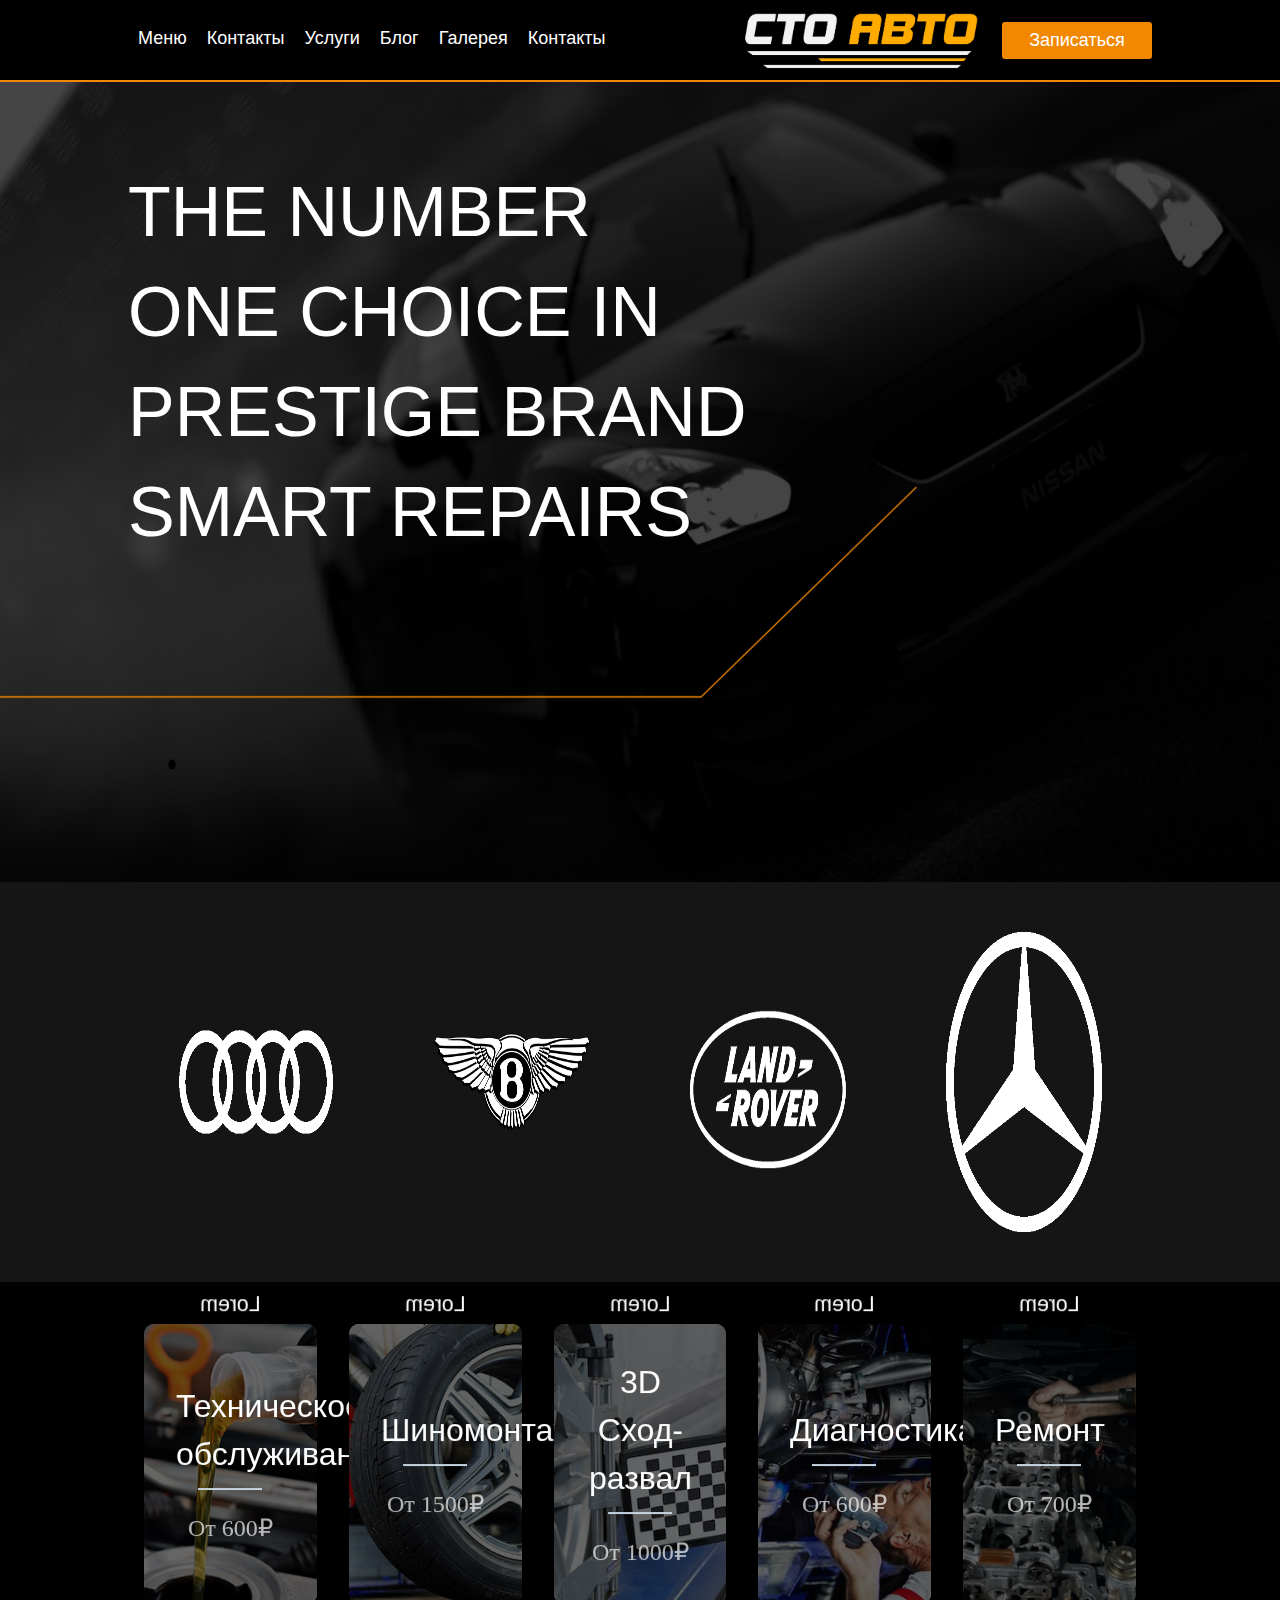
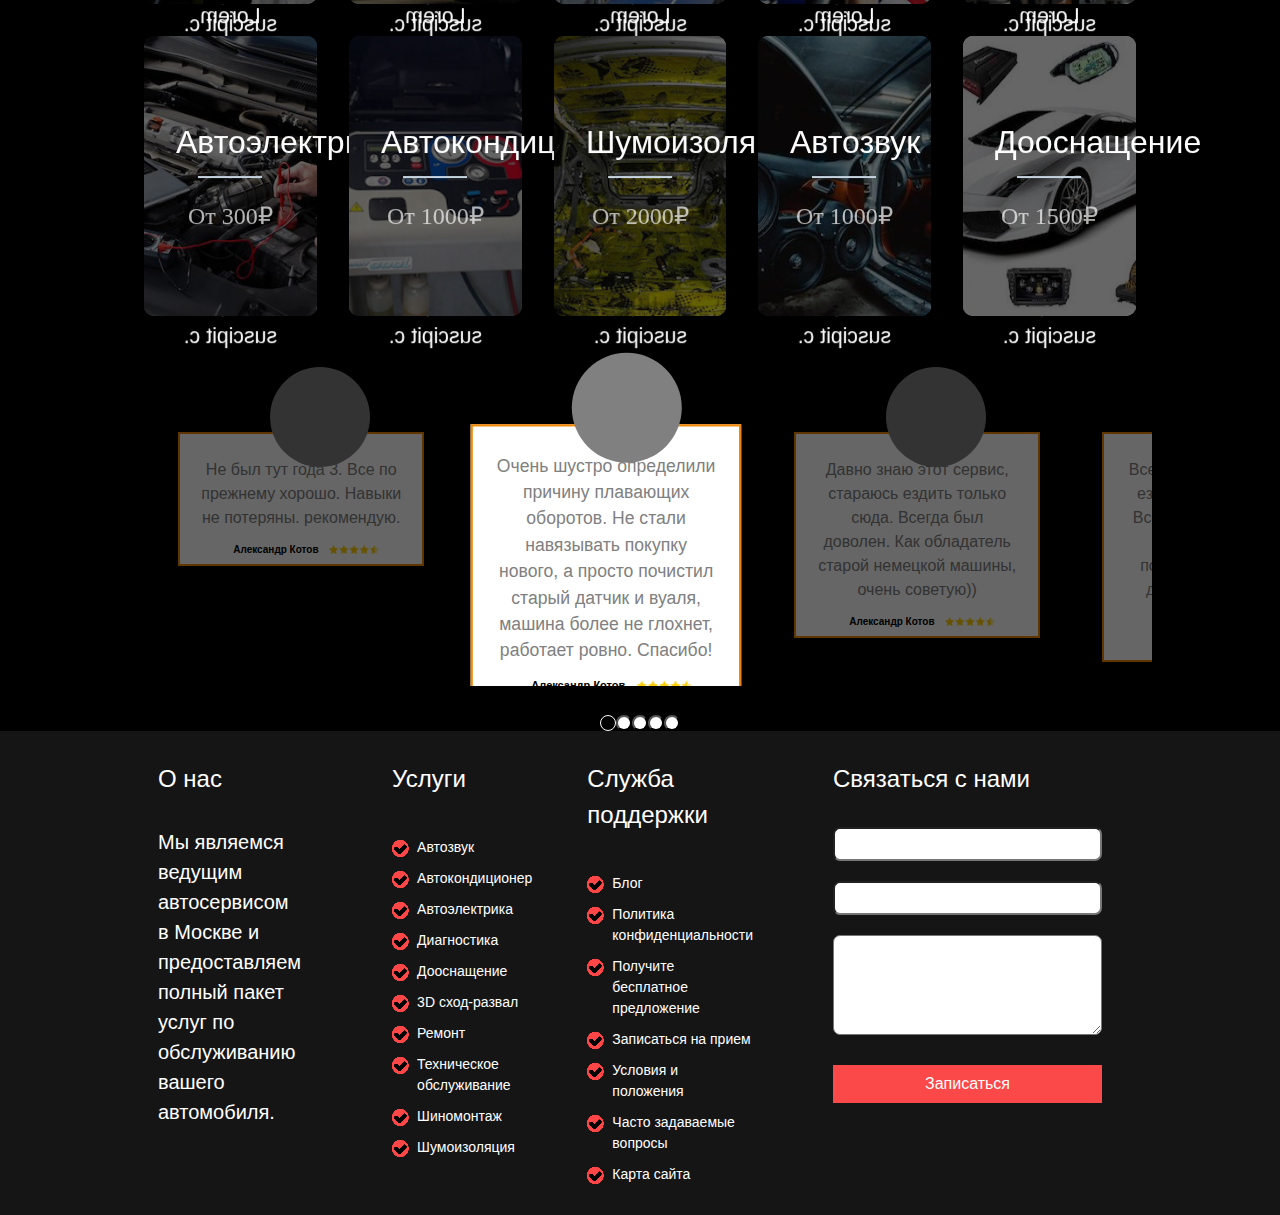
==== Index.html @ ab282407 "Mack demo" ====
<!DOCTYPE html>
<html lang="en">

<head>
    <meta charset="UTF-8">
    <meta name="viewport" content="width=device-width, initial-scale=1.0">
    <link rel="stylesheet" href="style.css">
    <link rel="preconnect" href="https://fonts.gstatic.com" crossorigin>
    <title>Document</title>
</head>


<body>
    <header>
        <nav class="AllHeader">
            <nav class="First">
                <a href="">Меню</a>
                <a href="">Контакты</a>
                <a href="">Услуги</a>
                <a href="">Блог</a>
                <a href="">Галерея</a>
                <a href="">Контакты</a>
            </nav>
            <nav class="Second">
                <img src="images/header/logoDemo.png" alt="">
                <div class="button">
                    Записаться
                </div>
            </nav>
        </nav>
    </header>
    <div class="start">
        <h1>THE NUMBER <br> ONE CHOICE IN <br> PRESTIGE BRAND <br> SMART REPAIRS</h1>
    </div>
    <nav class="sliderHead">
        <div class="slider">
            <img src="images/slider/audi.png" alt="">
            <img src="images/slider/bentley.png" alt="">
            <img src="images/slider/land-rover.png" alt="">
            <img src="images/slider/mercedes.png" alt="">
            <img src="images/slider/porsche.png" alt="">
            <img src="images/slider/bmw.png" alt="">
            <img src="images/slider/volkswagen.png" alt="">
            <img src="images/slider/aston.png" alt="">
            <img src="images/slider/mazda.png" alt="">
            <img src="images/slider/opel.png" alt="">
            <img src="images/slider/chevrolet.png" alt="">
            <img src="images/slider/honda.png" alt="">
        </div>
    </nav>
    <div class="services">
        <div class="wrapper">
            <div class="cols">
                <div class="col" ontouchstart="this.classList.toggle('hover');">
                    <div class="container">
                        <div class="front" style="background-image: url(/images/services/TO.jpg)">
                            <div class="inner">
                                <p>Техническое обслуживание</p>
                                <span>От 600₽</span>
                            </div>
                        </div>
                        <div class="back">
                            <div class="inner">
                                <p>Lorem ipsum, dolor sit amet consectetur adipisicing elit. Alias cum repellat velit quae suscipit c.</p>
                            </div>
                        </div>
                    </div>
                </div>
                <div class="col" ontouchstart="this.classList.toggle('hover');">
                    <div class="container">
                        <div class="front" style="background-image: url(/images/services/Tire_fitting.jpg)">
                            <div class="inner">
                                <p>Шиномонтаж</p>
                                <span>От 1500₽</span>
                            </div>
                        </div>
                        <div class="back">
                            <div class="inner">
                                <p>Lorem ipsum, dolor sit amet consectetur adipisicing elit. Alias cum repellat velit quae suscipit c.</p>
                            </div>
                        </div>
                    </div>
                </div>
                <div class="col" ontouchstart="this.classList.toggle('hover');">
                    <div class="container">
                        <div class="front" style="background-image: url(/images/services/collapse.jpg)">
                            <div class="inner">
                                <p>3D Сход-развал </p>
                                <span>От 1000₽</span>
                            </div>
                        </div>
                        <div class="back">
                            <div class="inner">
                                <p>Lorem ipsum, dolor sit amet consectetur adipisicing elit. Alias cum repellat velit quae suscipit c.</p>
                            </div>
                        </div>
                    </div>
                </div>
                <div class="col" ontouchstart="this.classList.toggle('hover');">
                    <div class="container">
                        <div class="front" style="background-image: url(/images/services/Diagnostics.jpg)">
                            <div class="inner">
                                <p>Диагностика</p>
                                <span>От 600₽</span>
                            </div>
                        </div>
                        <div class="back">
                            <div class="inner">
                                <p>Lorem ipsum, dolor sit amet consectetur adipisicing elit. Alias cum repellat velit quae suscipit c.</p>
                            </div>
                        </div>
                    </div>
                </div>
                <div class="col" ontouchstart="this.classList.toggle('hover');">
                    <div class="container">
                        <div class="front" style="background-image: url(/images/services/Repair.jpg)">
                            <div class="inner">
                                <p>Ремонт</p>
                                <span>От 700₽</span>
                            </div>
                        </div>
                        <div class="back">
                            <div class="inner">
                                <p>Lorem ipsum, dolor sit amet consectetur adipisicing elit. Alias cum repellat velit quae suscipit c.</p>
                            </div>
                        </div>
                    </div>
                </div>
                <div class="col" ontouchstart="this.classList.toggle('hover');">
                    <div class="container">
                        <div class="front" style="background-image: url(/images/services/Auto_electrician.jpg)">
                            <div class="inner">
                                <p>Автоэлектрика</p>
                                <span>От 300₽</span>
                            </div>
                        </div>
                        <div class="back">
                            <div class="inner">
                                <p>Lorem ipsum, dolor sit amet consectetur adipisicing elit. Alias cum repellat velit quae suscipit c.</p>
                            </div>
                        </div>
                    </div>
                </div>
                <div class="col" ontouchstart="this.classList.toggle('hover');">
                    <div class="container">
                        <div class="front" style="background-image: url(/images/services/Car_air_conditioner.jpg)">
                            <div class="inner">
                                <p>Автокондиционер</p>
                                <span>От 1000₽</span>
                            </div>
                        </div>
                        <div class="back">
                            <div class="inner">
                                <p>Lorem ipsum, dolor sit amet consectetur adipisicing elit. Alias cum repellat velit quae suscipit c.</p>
                            </div>
                        </div>
                    </div>
                </div>
                <div class="col" ontouchstart="this.classList.toggle('hover');">
                    <div class="container">
                        <div class="front" style="background-image: url(/images/services/Noise_isolation.jpg)">
                            <div class="inner">
                                <p>Шумоизоляция</p>
                                <span>От 2000₽</span>
                            </div>
                        </div>
                        <div class="back">
                            <div class="inner">
                                <p>Lorem ipsum, dolor sit amet consectetur adipisicing elit. Alias cum repellat velit quae suscipit c.</p>
                            </div>
                        </div>
                    </div>
                </div>
                <div class="col" ontouchstart="this.classList.toggle('hover');">
                    <div class="container">
                        <div class="front" style="background-image: url(/images/services/car_audio.jpeg)">
                            <div class="inner">
                                <p>Автозвук</p>
                                <span>От 1000₽</span>
                            </div>
                        </div>
                        <div class="back">
                            <div class="inner">
                                <p>Lorem ipsum, dolor sit amet consectetur adipisicing elit. Alias cum repellat velit quae suscipit c.</p>
                            </div>
                        </div>
                    </div>
                </div>
                <div class="col" ontouchstart="this.classList.toggle('hover');">
                    <div class="container">
                        <div class="front" style="background-image: url(/images/services/Add_equipment.jpg)">
                            <div class="inner">
                                <p>Дооснащение</p>
                                <span>От 1500₽</span>
                            </div>
                        </div>
                        <div class="back">
                            <div class="inner">
                                <p>Lorem ipsum, dolor sit amet consectetur adipisicing elit. Alias cum repellat velit quae suscipit c.</p>
                            </div>
                        </div>
                    </div>
                </div>
            </div>
        </div>
    </div>
    <nav>
        <div class="sliderReviews">
            <div class="Reviews">
                <div class="Circle"></div>
                <div class="ReviewsPlase">
                    <p class="reviews">Очень шустро определили причину плавающих оборотов. Не стали навязывать покупку нового, а просто почистил старый датчик и вуаля, машина более не глохнет, работает ровно. Спасибо!</p>
                    <div class="Person">
                        <p class="Name">Александр Котов</p> <img src="images/sliderReviews/stars.png" alt="">
                    </div>
                </div>
            </div>
            <div class="Reviews">
                <div class="Circle"></div>
                <div class="ReviewsPlase">
                    <p class="reviews">Давно знаю этот сервис, стараюсь ездить только сюда. Всегда был доволен. Как обладатель старой немецкой машины, очень советую))</p>
                    <div class="Person">
                        <p class="Name">Александр Котов</p> <img src="images/sliderReviews/stars.png" alt="">
                    </div>
                </div>
            </div>
            <div class="Reviews">
                <div class="Circle"></div>
                <div class="ReviewsPlase">
                    <p class="reviews">Всегда со своей девочкой езжу в этот автосервис! Все нравиться, мужчины рассказывают и показывают, что нужно делать. Всегда очень довольна!!!</p>
                    <div class="Person">
                        <p class="Name">Александр Котов</p> <img src="images/sliderReviews/stars.png" alt="">
                    </div>
                </div>
            </div>
            <div class="Reviews">
                <div class="Circle"></div>
                <div class="ReviewsPlase">
                    <p class="reviews">Потрясающее обслуживание и достойная работа. Советую без оговорочно</p>
                    <div class="Person">
                        <p class="Name">Александр Котов</p> <img src="images/sliderReviews/stars.png" alt="">
                    </div>
                </div>
            </div>
            <div class="Reviews">
                <div class="Circle"></div>
                <div class="ReviewsPlase">
                    <p class="reviews">Не был тут года 3. Все по прежнему хорошо. Навыки не потеряны. рекомендую.</p>
                    <div class="Person">
                        <p class="Name">Александр Котов</p> <img src="images/sliderReviews/stars.png" alt="">
                    </div>
                </div>
            </div>
        </div>
    </nav>

    <footer>
        <nav>
            <div class="AboutUs">
                <span class="head">O нас</span>
                <span>Мы являемся ведущим автосервисом <br> в Москве и предоставляем <br> полный пакет услуг по <br> обслуживанию вашего автомобиля.</span>
            </div>
            <div class="OurServices">
                <span class="head">Услуги</span>
                <p>Автозвук</p>
                <p>Автокондиционер</p>
                <p>Автоэлектрика</p>
                <p>Диагностика</p>
                <p>Дооснащение</p>
                <p>3D сход-развал</p>
                <p>Ремонт</p>
                <p>Техническое обслуживание</p>
                <p>Шиномонтаж</p>
                <p>Шумоизоляция</p>
            </div>
            <div class="Support">
                <span class="head">Служба поддержки</span>
                <p>Блог</p>
                <p>Политика конфиденциальности</p>
                <p>Получите бесплатное предложение</p>
                <p>Записаться на прием</p>
                <p>Условия и положения</p>
                <p>Часто задаваемые вопросы</p>
                <p>Карта сайта</p>
            </div>
            <div class="contact">
                <span class="head">Связаться с нами</span>
                <input type="text">
                <input type="text">
                <textarea name="" id="" cols="10" rows="10"></textarea>
                <div>Записаться</div>
            </div>
        </nav>
    </footer>

</body>

<script src="libs/jquery.min.js "></script>
<script src="libs/slick/slick.min.js "></script>
<script src="script.js "></script>

</html>
---- style.css ----
/* Box sizing rules */
                                
                                *,
                                *::before,
                                *::after {
                                    box-sizing: border-box;
                                }
                                /* Remove default padding */
                                
                                ul[class],
                                ol[class] {
                                    padding: 0;
                                }
                                /* Remove default margin */
                                
                                body,
                                h1,
                                h2,
                                h3,
                                h4,
                                p,
                                ul[class],
                                ol[class],
                                li,
                                figure,
                                figcaption,
                                blockquote,
                                dl,
                                dd {
                                    margin: 0;
                                }
                                /* Set core body defaults */
                                
                                body {
                                    min-height: 100vh;
                                    scroll-behavior: smooth;
                                    text-rendering: optimizeSpeed;
                                    line-height: 1.5;
                                }
                                /* Remove list styles on ul, ol elements with a class attribute */
                                
                                ul[class],
                                ol[class] {
                                    list-style: none;
                                }
                                /* A elements that don't have a class get default styles */
                                
                                a:not([class]) {
                                    text-decoration-skip-ink: auto;
                                }
                                /* Make images easier to work with */
                                
                                img {
                                    max-width: 100%;
                                    display: block;
                                }
                                /* Natural flow and rhythm in articles by default */
                                
                                article>*+* {
                                    margin-top: 1em;
                                }
                                /* Inherit fonts for inputs and buttons */
                                
                                input,
                                button,
                                textarea,
                                select {
                                    font: inherit;
                                }
                                /* Remove all animations and transitions for people that prefer not to see them */
                                
                                @media (prefers-reduced-motion: reduce) {
                                    * {
                                        animation-duration: 0.01ms !important;
                                        animation-iteration-count: 1 !important;
                                        transition-duration: 0.01ms !important;
                                        scroll-behavior: auto !important;
                                    }
                                }
                                
                                body {
                                    font-family: "Montserrat", Sans-serif;
                                    background: black;
                                }
                                /*/////////////////
                                ///////header//////
                                /////////////////*/
                                
                                header {
                                    background-color: black;
                                    font-family: "Montserrat", Sans-serif;
                                    border-bottom: #f18800 2px solid;
                                }
                                
                                header .First {
                                    height: 80px;
                                    display: flex;
                                    align-items: center;
                                }
                                
                                header .First a {
                                    color: white;
                                    text-decoration: none;
                                    font-size: 18px;
                                    display: block;
                                    height: 30px;
                                    padding-left: 10px;
                                    padding-right: 10px;
                                    font-weight: 400;
                                }
                                
                                header .First a:hover {
                                    color: #f18800;
                                    border-bottom: #f18800 2px solid;
                                }
                                
                                header .Second {
                                    display: flex;
                                    align-items: center;
                                }
                                
                                header .Second img {
                                    height: 80px;
                                    padding-right: 20px;
                                }
                                
                                header .Second .button {
                                    background-color: #f18800;
                                    padding: 5px 0px;
                                    color: white;
                                    font-weight: 100;
                                    font-size: 18px;
                                    border-radius: 3px;
                                    text-align: center;
                                    width: 150px;
                                    float: right;
                                }
                                
                                .AllHeader {
                                    display: flex;
                                    max-width: 80%;
                                    margin: 0 auto;
                                    align-items: center;
                                    justify-content: space-between;
                                }
                                /*/////////////////
                                ///////start///////
                                /////////////////*/
                                
                                .start {
                                    height: 800px;
                                    background-image: url("images/body/automobile.jpg");
                                    background-size: 100% 100%;
                                }
                                
                                .start h1 {
                                    max-width: 80%;
                                    margin: 0 auto;
                                    color: white;
                                    font-weight: 100;
                                    font-size: 70px;
                                    line-height: 100px;
                                    position: relative;
                                    top: 10%;
                                }
                                /*/////////////////
                                ///////slider//////
                                /////////////////*/
                                
                                .slider .slick-list {
                                    overflow: hidden;
                                }
                                
                                .slider .slick-track {
                                    display: flex;
                                    height: 400px;
                                }
                                
                                .slider .slick-arrow {
                                    position: absolute;
                                    opacity: 0;
                                }
                                
                                .slider {
                                    max-width: 80%;
                                    margin: 0 auto;
                                }
                                
                                .slider .slick-slide {
                                    padding: 50px;
                                }
                                
                                .sliderHead {
                                    background-color: #151515;
                                }
                                /*/ ////////////////
                            //////footer/////
                            /////////////////*/
                                
                                footer {
                                    background-color: #151515;
                                }
                                
                                footer nav {
                                    color: white;
                                    display: flex;
                                    max-width: 80%;
                                    margin: 0 auto;
                                    font-size: 20px;
                                }
                                
                                footer nav div {
                                    margin: 30px;
                                    display: flex;
                                    flex-direction: column;
                                }
                                
                                footer nav div .head {
                                    font-size: 24px;
                                    margin-bottom: 30px;
                                    margin-left: -25px;
                                }
                                
                                footer nav p:before {
                                    content: "";
                                    background-image: url(images/footer/menu_icon.png);
                                    width: 30px;
                                    height: 30px;
                                    display: inline-block;
                                    background-repeat: no-repeat;
                                    position: absolute;
                                    margin-top: 3px;
                                    margin-left: -25px;
                                    margin-right: 0px !important;
                                }
                                
                                footer nav p {
                                    margin-top: 10px;
                                    font-size: 14px;
                                }
                                
                                footer nav div {
                                    margin-right: 50px;
                                }
                                
                                footer nav .AboutUs .head {
                                    margin-left: 0px;
                                }
                                
                                footer nav .contact input {
                                    border-radius: 7px;
                                }
                                
                                textarea {
                                    height: 100px;
                                    border-radius: 7px;
                                    margin: 0px 0px 30px 0px;
                                }
                                
                                footer nav input {
                                    margin-bottom: 20px;
                                }
                                
                                footer nav .contact div {
                                    width: 100%;
                                    background: #FB4848;
                                    margin: 0;
                                    text-align: center;
                                    font-size: 16px;
                                    padding: 7px 0;
                                }
                                
                                footer nav .contact .head {
                                    margin-left: 0px;
                                }
                                /*/////////////////
                                    ////sliderReviews//
                                    /////////////////*/
                                
                                .sliderReviews {
                                    max-width: 80%;
                                    margin: 0 auto;
                                }
                                
                                .sliderReviews .slick-track {
                                    display: flex;
                                    justify-content: space-evenly;
                                }
                                
                                .Reviews .Circle {
                                    background-color: grey;
                                    height: 100px;
                                    width: 100px;
                                    border-radius: 50%;
                                    position: relative;
                                    top: 10%;
                                    left: 30%;
                                }
                                
                                .sliderReviews .slick-list {
                                    overflow: hidden;
                                }
                                
                                .sliderReviews .slick-dots {
                                    margin-top: 20px;
                                    display: flex;
                                    align-items: center;
                                    justify-content: center;
                                }
                                
                                .sliderReviews .slick-dots li {
                                    list-style: none;
                                }
                                
                                .sliderReviews .slick-dots button {
                                    font-size: 0;
                                    width: 16px;
                                    height: 16px;
                                    background-color: white;
                                    border-radius: 50%;
                                }
                                
                                .sliderReviews .slick-dots li.slick-active button {
                                    background-color: transparent;
                                    border: 1px solid #fff;
                                }
                                
                                .ReviewsPlase {
                                    width: 80%;
                                    background-color: white;
                                    align-items: center;
                                    border: 2px solid #f18800;
                                    display: flex;
                                    flex-direction: column;
                                }
                                
                                .ReviewsPlase p.reviews {
                                    text-align: center;
                                    padding-top: 10%;
                                    padding-left: 20px;
                                    padding-right: 20px;
                                }
                                
                                .ReviewsPlase p.reviews {
                                    color: grey;
                                }
                                
                                .Person img {
                                    height: 10px;
                                    position: relative;
                                    bottom: 2px;
                                    left: 10px;
                                }
                                
                                .Person {
                                    display: flex;
                                    align-items: flex-end;
                                    padding-top: 5%;
                                    padding-bottom: 3%;
                                }
                                
                                p.Name {
                                    font-size: 10px;
                                    color: black;
                                    font-weight: 900;
                                }
                                
                                .Reviews.slick-slide {
                                    opacity: 0.4;
                                }
                                
                                .Reviews.slick-center {
                                    opacity: 1;
                                    transform: scale(1.1);
                                    transition-duration: 500ms;
                                }
                                /*/////////////////
                                //////servises/////
                                /////////////////*/
                                /*
                            .services {
                                display: flex;
                                flex-wrap: wrap;
                                max-width: 80%;
                                margin: 0 auto;
                                background-color: white;
                            }
                            */
                                /*/////////////////
                                //////servises/////
                                /////////////////*/
                                
                                .services {
                                    /*display: flex;
                                flex-wrap: wrap;
                                max-width: 80%;
                                margin: 0 auto;
                                background-color: white;*/
                                    padding-top: 2%;
                                }
                                
                                * {
                                    margin: 0;
                                    padding: 0;
                                    -webkit-box-sizing: border-box;
                                    box-sizing: border-box;
                                }
                                
                                .wrapper {
                                    width: 100%;
                                    margin: 0 auto;
                                    max-width: 80%;
                                }
                                
                                .cols {
                                    display: -webkit-box;
                                    display: -ms-flexbox;
                                    display: flex;
                                    -ms-flex-wrap: wrap;
                                    flex-wrap: wrap;
                                    -webkit-box-pack: center;
                                    -ms-flex-pack: center;
                                    justify-content: center;
                                }
                                
                                .col {
                                    width: calc(20% - 2rem);
                                    margin: 1rem;
                                    cursor: pointer;
                                }
                                
                                .container {
                                    -webkit-transform-style: preserve-3d;
                                    transform-style: preserve-3d;
                                    -webkit-perspective: 1000px;
                                    perspective: 1000px;
                                }
                                
                                .front,
                                .back {
                                    background-size: cover;
                                    box-shadow: 0 4px 8px 0 rgba(0, 0, 0, 0.25);
                                    border-radius: 10px;
                                    background-position: center;
                                    -webkit-transition: -webkit-transform .7s cubic-bezier(0.4, 0.2, 0.2, 1);
                                    transition: -webkit-transform .7s cubic-bezier(0.4, 0.2, 0.2, 1);
                                    -o-transition: transform .7s cubic-bezier(0.4, 0.2, 0.2, 1);
                                    transition: transform .7s cubic-bezier(0.4, 0.2, 0.2, 1);
                                    transition: transform .7s cubic-bezier(0.4, 0.2, 0.2, 1), -webkit-transform .7s cubic-bezier(0.4, 0.2, 0.2, 1);
                                    -webkit-backface-visibility: hidden;
                                    backface-visibility: hidden;
                                    text-align: center;
                                    min-height: 280px;
                                    height: auto;
                                    border-radius: 10px;
                                    color: #fff;
                                    font-size: 1.5rem;
                                }
                                
                                .back {
                                    background: #151515;
                                    background: -webkit-linear-gradient(45deg, #151515 0%, rgb(0, 0, 0) 100%);
                                    background: -o-linear-gradient(45deg, #151515 0%, rgb(0, 0, 0)100%);
                                    background: linear-gradient(45deg, #151515 0%, rgb(0, 0, 0) 100%);
                                }
                                
                                .front:after {
                                    position: absolute;
                                    top: 0;
                                    left: 0;
                                    z-index: 1;
                                    width: 100%;
                                    height: 100%;
                                    content: '';
                                    display: block;
                                    opacity: .6;
                                    background-color: #000;
                                    -webkit-backface-visibility: hidden;
                                    backface-visibility: hidden;
                                    border-radius: 10px;
                                }
                                
                                .container:hover .front,
                                .container:hover .back {
                                    -webkit-transition: -webkit-transform .7s cubic-bezier(0.4, 0.2, 0.2, 1);
                                    transition: -webkit-transform .7s cubic-bezier(0.4, 0.2, 0.2, 1);
                                    -o-transition: transform .7s cubic-bezier(0.4, 0.2, 0.2, 1);
                                    transition: transform .7s cubic-bezier(0.4, 0.2, 0.2, 1);
                                    transition: transform .7s cubic-bezier(0.4, 0.2, 0.2, 1), -webkit-transform .7s cubic-bezier(0.4, 0.2, 0.2, 1);
                                }
                                
                                .back {
                                    position: absolute;
                                    top: 0;
                                    left: 0;
                                    width: 100%;
                                }
                                
                                .inner {
                                    -webkit-transform: translateY(-50%) translateZ(60px) scale(0.94);
                                    transform: translateY(-50%) translateZ(60px) scale(0.94);
                                    top: 50%;
                                    position: absolute;
                                    left: 0;
                                    width: 100%;
                                    padding: 2rem;
                                    -webkit-box-sizing: border-box;
                                    box-sizing: border-box;
                                    outline: 1px solid transparent;
                                    -webkit-perspective: inherit;
                                    perspective: inherit;
                                    z-index: 2;
                                }
                                
                                .container .back {
                                    -webkit-transform: rotateY(180deg);
                                    transform: rotateY(180deg);
                                    -webkit-transform-style: preserve-3d;
                                    transform-style: preserve-3d;
                                }
                                
                                .container .front {
                                    -webkit-transform: rotateY(0deg);
                                    transform: rotateY(0deg);
                                    -webkit-transform-style: preserve-3d;
                                    transform-style: preserve-3d;
                                }
                                
                                .container:hover .back {
                                    -webkit-transform: rotateY(0deg);
                                    transform: rotateY(0deg);
                                    -webkit-transform-style: preserve-3d;
                                    transform-style: preserve-3d;
                                }
                                
                                .container:hover .front {
                                    -webkit-transform: rotateY(-180deg);
                                    transform: rotateY(-180deg);
                                    -webkit-transform-style: preserve-3d;
                                    transform-style: preserve-3d;
                                }
                                
                                .front .inner p {
                                    font-size: 2rem;
                                    margin-bottom: 2rem;
                                    position: relative;
                                }
                                
                                .front .inner p:after {
                                    content: '';
                                    width: 4rem;
                                    height: 2px;
                                    position: absolute;
                                    background: #C6D4DF;
                                    display: block;
                                    left: 0;
                                    right: 0;
                                    margin: 0 auto;
                                    bottom: -.75rem;
                                }
                                
                                .front .inner span {
                                    color: rgba(255, 255, 255, 0.7);
                                    font-family: 'Montserrat';
                                    font-weight: 300;
                                }
                                
                                @media screen and (max-width: 64rem) {
                                    .col {
                                        width: calc(33.333333% - 2rem);
                                    }
                                }
                                
                                @media screen and (max-width: 48rem) {
                                    .col {
                                        width: calc(50% - 2rem);
                                    }
                                }
                                
                                @media screen and (max-width: 32rem) {
                                    .col {
                                        width: 100%;
                                        margin: 0 0 2rem 0;
                                    }
                                }
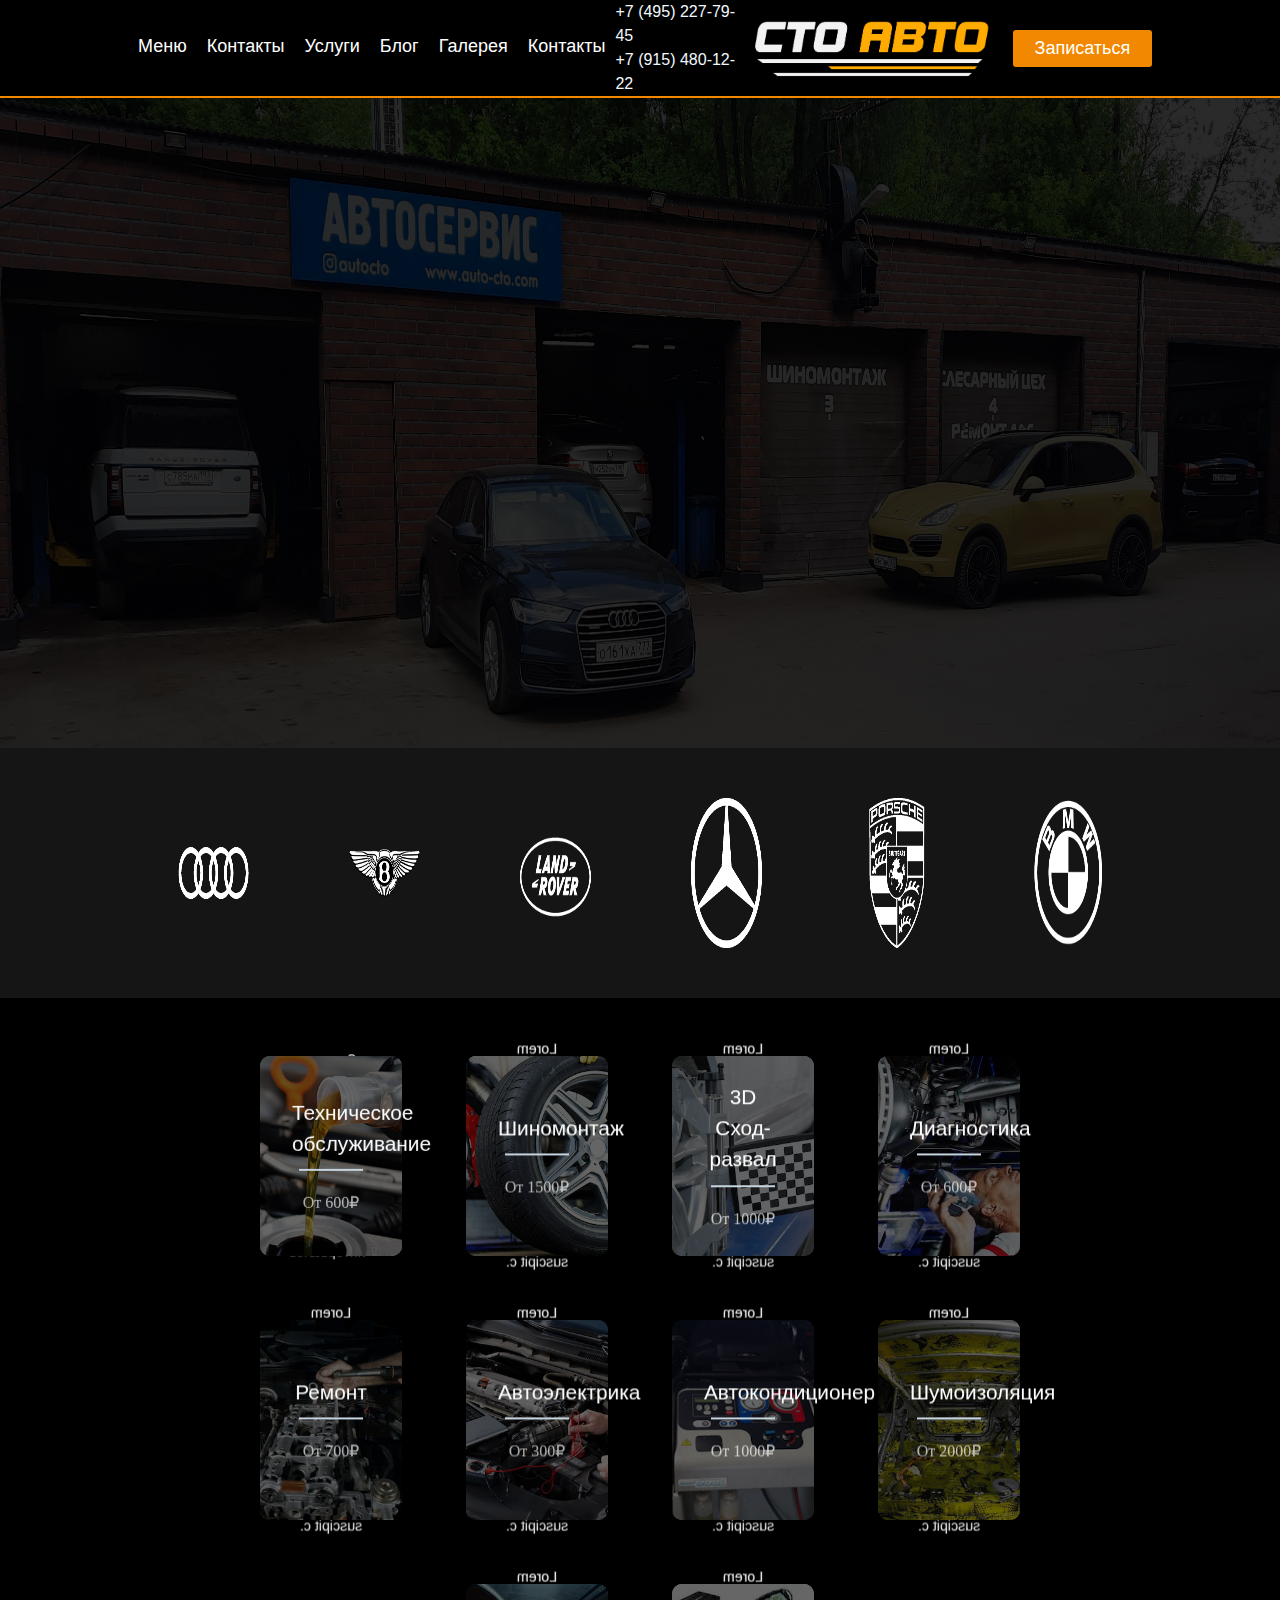
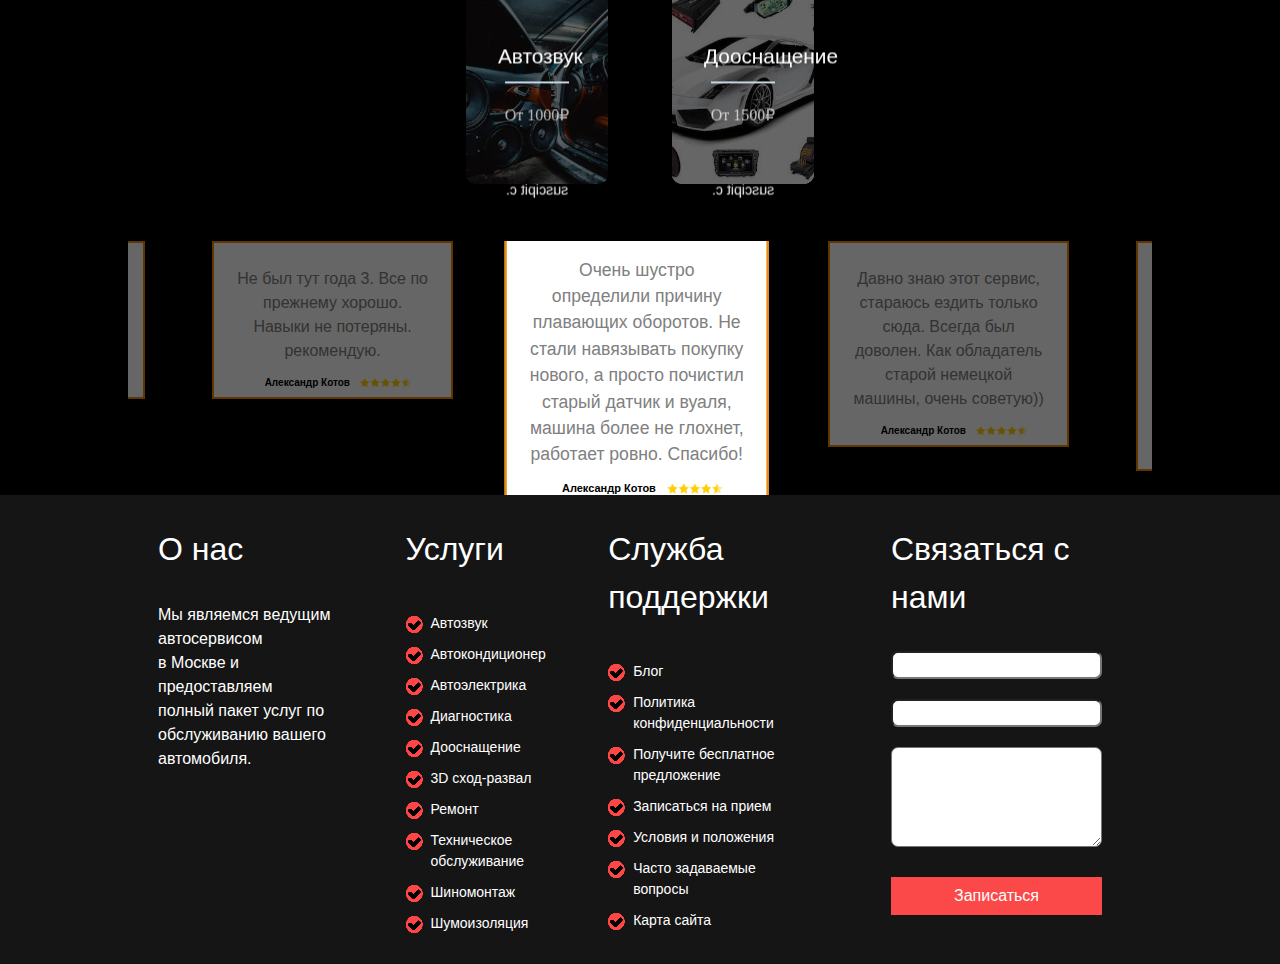
==== commit b5d2ec46: "Firsr relise" ====
--- a/Index.html
+++ b/Index.html
@@ -21,6 +21,7 @@
                 <a href="">Галерея</a>
                 <a href="">Контакты</a>
             </nav>
+            <nav style="color: aliceblue;"> +7 (495) 227-79-45 <br>  +7 (915) 480-12-22</nav>
             <nav class="Second">
                 <img src="images/header/logoDemo.png" alt="">
                 <div class="button">
@@ -30,7 +31,7 @@
         </nav>
     </header>
     <div class="start">
-        <h1>THE NUMBER <br> ONE CHOICE IN <br> PRESTIGE BRAND <br> SMART REPAIRS</h1>
+        <h1>Качественный ремонт вашего автомобиля <br> Индивидуальны подход к каждому клиенту</h1>
     </div>
     <nav class="sliderHead">
         <div class="slider">
@@ -61,7 +62,11 @@
                         </div>
                         <div class="back">
                             <div class="inner">
-                                <p>Lorem ipsum, dolor sit amet consectetur adipisicing elit. Alias cum repellat velit quae suscipit c.</p>
+                                <p> 
+                                    Замена тех. жидкостей <br><br>
+                                    Замена фильтров <br><br>
+                                    Сброс сервисных интервалов
+                                </p>
                             </div>
                         </div>
                     </div>
--- a/style.css
+++ b/style.css
@@ -148,8 +148,8 @@
                                 /////////////////*/
                                 
                                 .start {
-                                    height: 800px;
-                                    background-image: url("images/body/automobile.jpg");
+                                    height: 650px;
+                                    background-image: url("images/body/sec.jpg");
                                     background-size: 100% 100%;
                                 }
                                 
@@ -158,10 +158,11 @@
                                     margin: 0 auto;
                                     color: white;
                                     font-weight: 100;
-                                    font-size: 70px;
-                                    line-height: 100px;
+                                    font-size: 40px;
+                                    line-height: 80px;
                                     position: relative;
-                                    top: 10%;
+                                    top: 20%;
+                                    opacity: 0;
                                 }
                                 /*/////////////////
                                 ///////slider//////
@@ -173,7 +174,7 @@
                                 
                                 .slider .slick-track {
                                     display: flex;
-                                    height: 400px;
+                                    height: 250px;
                                 }
                                 
                                 .slider .slick-arrow {
@@ -206,7 +207,7 @@
                                     display: flex;
                                     max-width: 80%;
                                     margin: 0 auto;
-                                    font-size: 20px;
+                                    font-size: 100%;
                                 }
                                 
                                 footer nav div {
@@ -216,7 +217,7 @@
                                 }
                                 
                                 footer nav div .head {
-                                    font-size: 24px;
+                                    font-size: 200%;
                                     margin-bottom: 30px;
                                     margin-left: -25px;
                                 }
@@ -280,13 +281,14 @@
                                 .sliderReviews {
                                     max-width: 80%;
                                     margin: 0 auto;
+                                    
                                 }
                                 
                                 .sliderReviews .slick-track {
                                     display: flex;
                                     justify-content: space-evenly;
                                 }
-                                
+                                /*
                                 .Reviews .Circle {
                                     background-color: grey;
                                     height: 100px;
@@ -296,7 +298,7 @@
                                     top: 10%;
                                     left: 30%;
                                 }
-                                
+                                */
                                 .sliderReviews .slick-list {
                                     overflow: hidden;
                                 }
@@ -326,7 +328,7 @@
                                 }
                                 
                                 .ReviewsPlase {
-                                    width: 80%;
+                                    width: 78%;
                                     background-color: white;
                                     align-items: center;
                                     border: 2px solid #f18800;
@@ -374,29 +376,18 @@
                                     transform: scale(1.1);
                                     transition-duration: 500ms;
                                 }
+                                .Reviews{
+                                    position: relative;
+                                    right: -0.8%;
+                                }
                                 /*/////////////////
                                 //////servises/////
                                 /////////////////*/
-                                /*
-                            .services {
-                                display: flex;
-                                flex-wrap: wrap;
-                                max-width: 80%;
-                                margin: 0 auto;
-                                background-color: white;
-                            }
-                            */
-                                /*/////////////////
-                                //////servises/////
-                                /////////////////*/
+                               
                                 
                                 .services {
-                                    /*display: flex;
-                                flex-wrap: wrap;
-                                max-width: 80%;
-                                margin: 0 auto;
-                                background-color: white;*/
                                     padding-top: 2%;
+                                    padding-bottom: 2%;
                                 }
                                 
                                 * {
@@ -424,8 +415,8 @@
                                 }
                                 
                                 .col {
-                                    width: calc(20% - 2rem);
-                                    margin: 1rem;
+                                    width: calc(17% - 2rem);
+                                    margin: 2rem;
                                     cursor: pointer;
                                 }
                                 
@@ -450,11 +441,11 @@
                                     -webkit-backface-visibility: hidden;
                                     backface-visibility: hidden;
                                     text-align: center;
-                                    min-height: 280px;
+                                    min-height: 200px;
                                     height: auto;
                                     border-radius: 10px;
                                     color: #fff;
-                                    font-size: 1.5rem;
+                                    font-size: 1rem;
                                 }
                                 
                                 .back {
@@ -541,7 +532,7 @@
                                 }
                                 
                                 .front .inner p {
-                                    font-size: 2rem;
+                                    font-size: 1.3rem;
                                     margin-bottom: 2rem;
                                     position: relative;
                                 }
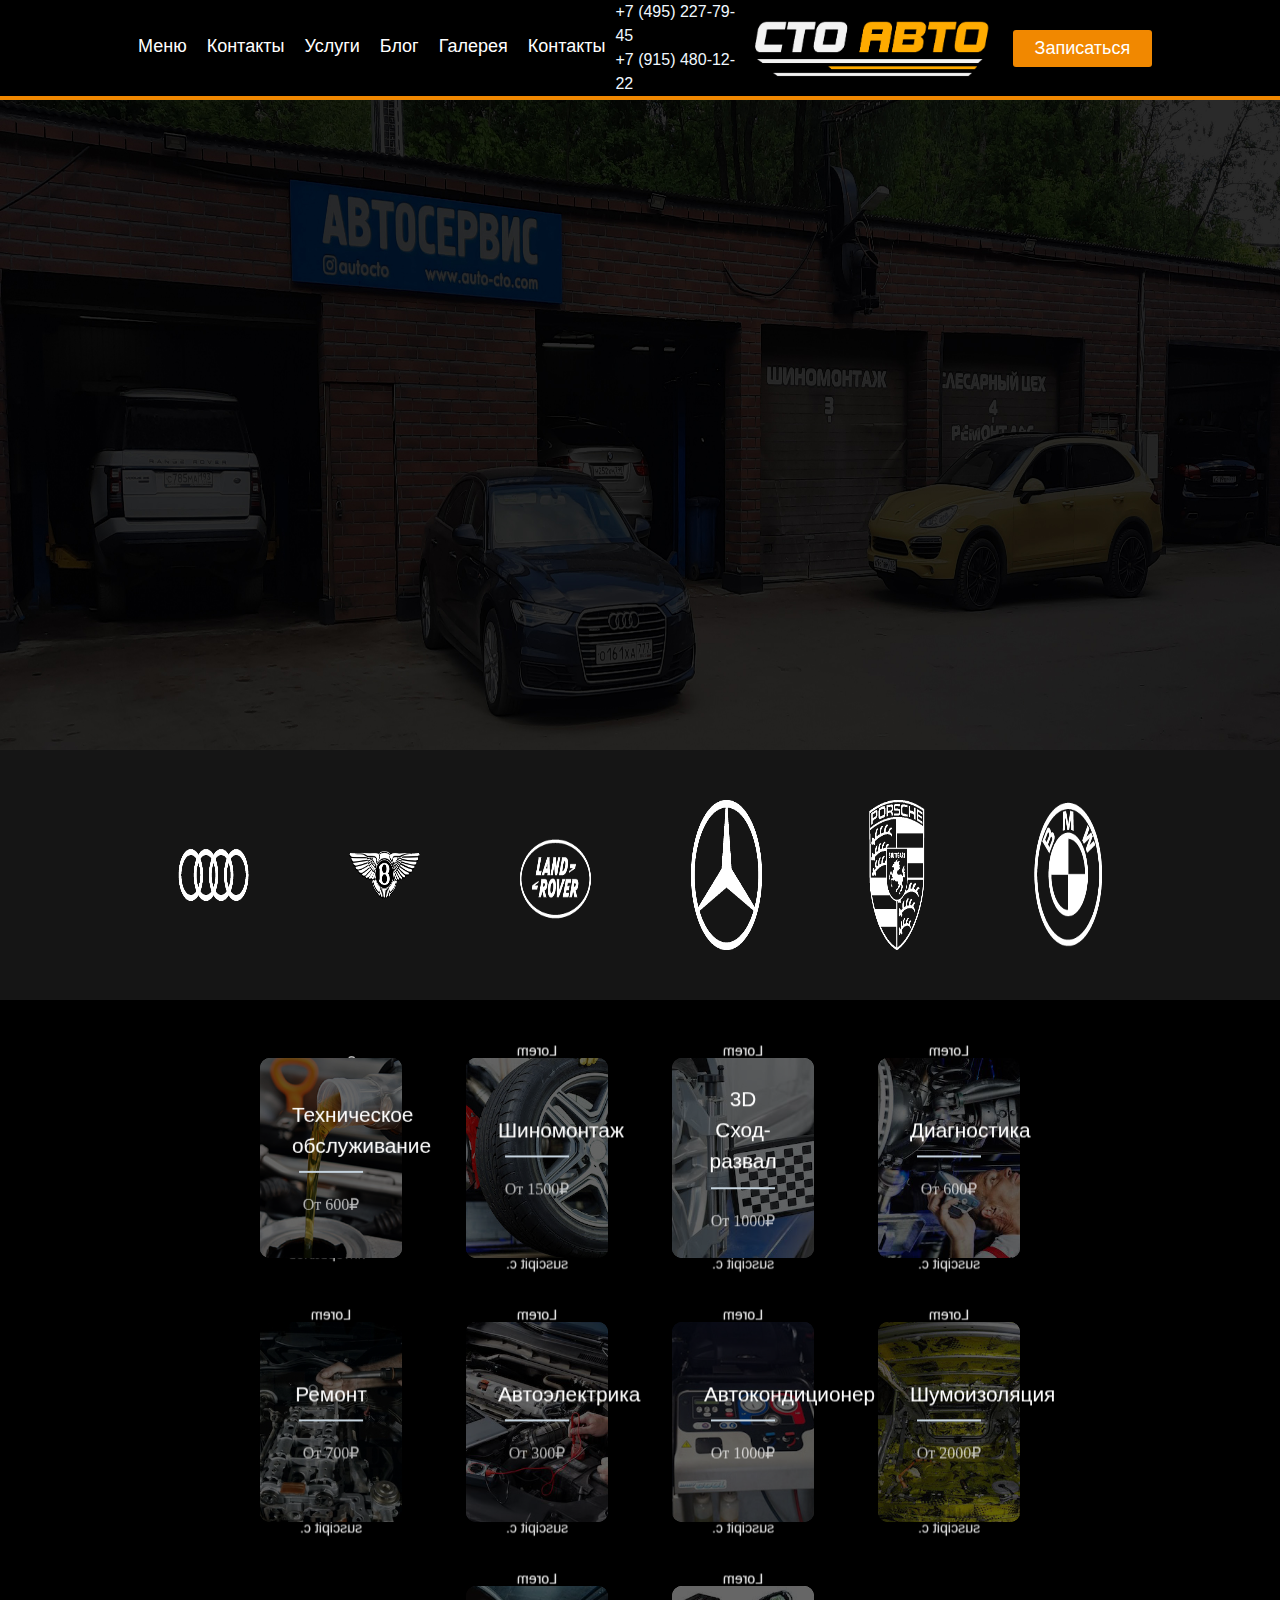
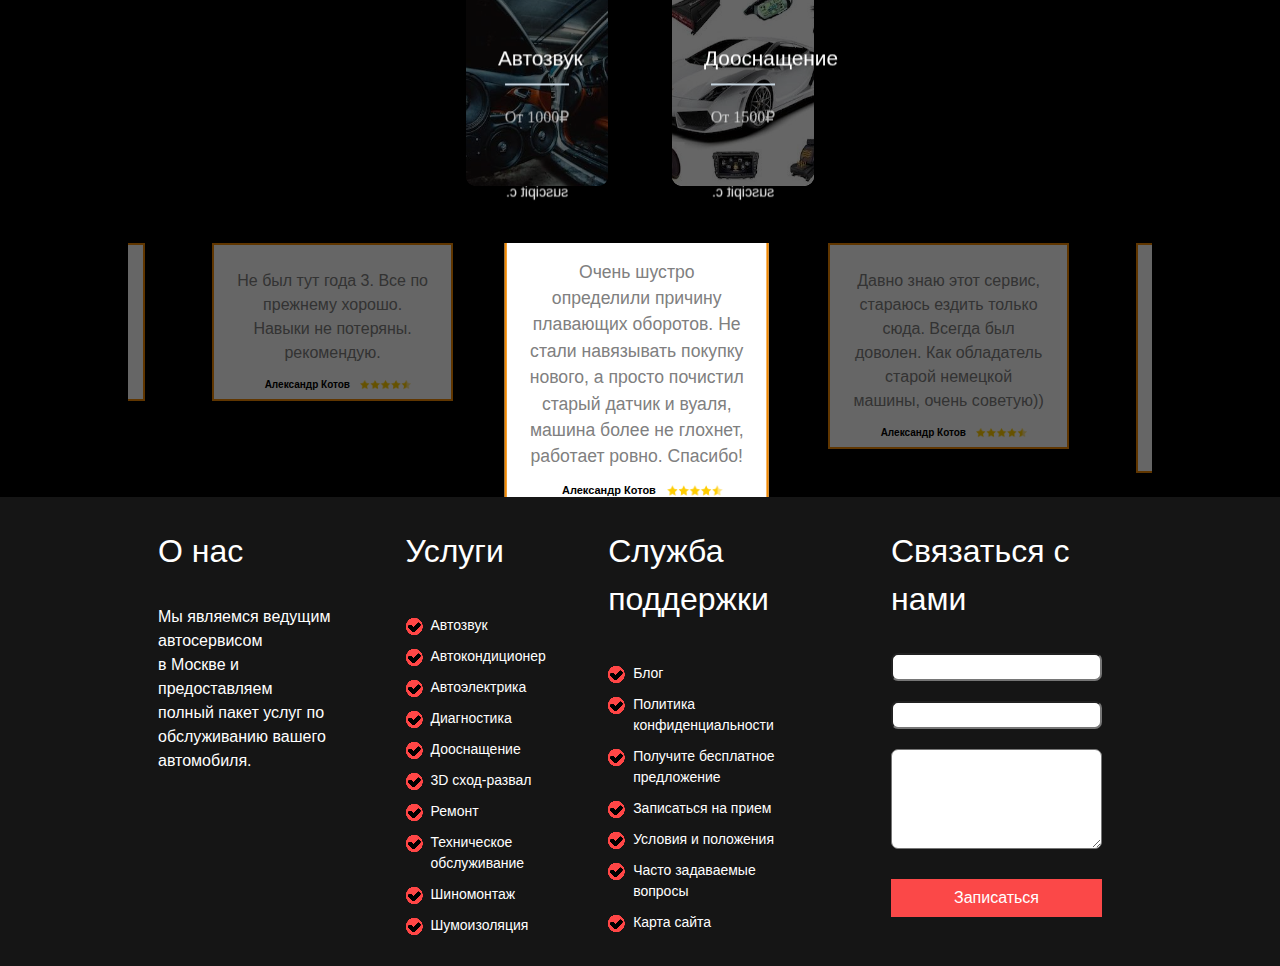
==== commit dddde9c8: "Servise menu" ====
--- a/Index.html
+++ b/Index.html
@@ -5,30 +5,16 @@
     <meta charset="UTF-8">
     <meta name="viewport" content="width=device-width, initial-scale=1.0">
     <link rel="stylesheet" href="style.css">
+    <link rel="stylesheet" href="style/header.css">
+    <link rel="stylesheet" href="style/slider.css">
+    <link rel="stylesheet" href="style/footer.css">
+    <link rel="stylesheet" href="style/services.css">
+    <link rel="stylesheet" href="style/reviews.css">
     <link rel="preconnect" href="https://fonts.gstatic.com" crossorigin>
     <title>Document</title>
 </head>
-
-
 <body>
     <header>
-        <nav class="AllHeader">
-            <nav class="First">
-                <a href="">Меню</a>
-                <a href="">Контакты</a>
-                <a href="">Услуги</a>
-                <a href="">Блог</a>
-                <a href="">Галерея</a>
-                <a href="">Контакты</a>
-            </nav>
-            <nav style="color: aliceblue;"> +7 (495) 227-79-45 <br>  +7 (915) 480-12-22</nav>
-            <nav class="Second">
-                <img src="images/header/logoDemo.png" alt="">
-                <div class="button">
-                    Записаться
-                </div>
-            </nav>
-        </nav>
     </header>
     <div class="start">
         <h1>Качественный ремонт вашего автомобиля <br> Индивидуальны подход к каждому клиенту</h1>
@@ -52,7 +38,7 @@
     <div class="services">
         <div class="wrapper">
             <div class="cols">
-                <div class="col" ontouchstart="this.classList.toggle('hover');">
+                <div class="col" onClick='location.href="/module/service/service.html"' ontouchstart="this.classList.toggle('hover');">
                     <div class="container">
                         <div class="front" style="background-image: url(/images/services/TO.jpg)">
                             <div class="inner">
@@ -297,11 +283,10 @@
             </div>
         </nav>
     </footer>
-
 </body>
 
 <script src="libs/jquery.min.js "></script>
 <script src="libs/slick/slick.min.js "></script>
-<script src="script.js "></script>
+<script type="module" src="script.js"></script>
 
 </html>--- a/style.css
+++ b/style.css
@@ -82,495 +82,9 @@
                                     font-family: "Montserrat", Sans-serif;
                                     background: black;
                                 }
-                                /*/////////////////
-                                ///////header//////
-                                /////////////////*/
-                                
-                                header {
-                                    background-color: black;
-                                    font-family: "Montserrat", Sans-serif;
-                                    border-bottom: #f18800 2px solid;
-                                }
-                                
-                                header .First {
-                                    height: 80px;
-                                    display: flex;
-                                    align-items: center;
-                                }
-                                
-                                header .First a {
-                                    color: white;
-                                    text-decoration: none;
-                                    font-size: 18px;
-                                    display: block;
-                                    height: 30px;
-                                    padding-left: 10px;
-                                    padding-right: 10px;
-                                    font-weight: 400;
-                                }
-                                
-                                header .First a:hover {
-                                    color: #f18800;
-                                    border-bottom: #f18800 2px solid;
-                                }
-                                
-                                header .Second {
-                                    display: flex;
-                                    align-items: center;
-                                }
-                                
-                                header .Second img {
-                                    height: 80px;
-                                    padding-right: 20px;
-                                }
-                                
-                                header .Second .button {
-                                    background-color: #f18800;
-                                    padding: 5px 0px;
-                                    color: white;
-                                    font-weight: 100;
-                                    font-size: 18px;
-                                    border-radius: 3px;
-                                    text-align: center;
-                                    width: 150px;
-                                    float: right;
-                                }
-                                
-                                .AllHeader {
-                                    display: flex;
-                                    max-width: 80%;
-                                    margin: 0 auto;
-                                    align-items: center;
-                                    justify-content: space-between;
-                                }
-                                /*/////////////////
-                                ///////start///////
-                                /////////////////*/
-                                
-                                .start {
-                                    height: 650px;
-                                    background-image: url("images/body/sec.jpg");
-                                    background-size: 100% 100%;
-                                }
-                                
-                                .start h1 {
-                                    max-width: 80%;
-                                    margin: 0 auto;
-                                    color: white;
-                                    font-weight: 100;
-                                    font-size: 40px;
-                                    line-height: 80px;
-                                    position: relative;
-                                    top: 20%;
-                                    opacity: 0;
-                                }
-                                /*/////////////////
-                                ///////slider//////
-                                /////////////////*/
-                                
-                                .slider .slick-list {
-                                    overflow: hidden;
-                                }
-                                
-                                .slider .slick-track {
-                                    display: flex;
-                                    height: 250px;
-                                }
-                                
-                                .slider .slick-arrow {
-                                    position: absolute;
-                                    opacity: 0;
-                                }
-                                
-                                .slider {
-                                    max-width: 80%;
-                                    margin: 0 auto;
-                                }
-                                
-                                .slider .slick-slide {
-                                    padding: 50px;
-                                }
-                                
-                                .sliderHead {
-                                    background-color: #151515;
-                                }
-                                /*/ ////////////////
-                            //////footer/////
-                            /////////////////*/
-                                
-                                footer {
-                                    background-color: #151515;
-                                }
-                                
-                                footer nav {
-                                    color: white;
-                                    display: flex;
-                                    max-width: 80%;
-                                    margin: 0 auto;
-                                    font-size: 100%;
-                                }
-                                
-                                footer nav div {
-                                    margin: 30px;
-                                    display: flex;
-                                    flex-direction: column;
-                                }
-                                
-                                footer nav div .head {
-                                    font-size: 200%;
-                                    margin-bottom: 30px;
-                                    margin-left: -25px;
-                                }
-                                
-                                footer nav p:before {
-                                    content: "";
-                                    background-image: url(images/footer/menu_icon.png);
-                                    width: 30px;
-                                    height: 30px;
-                                    display: inline-block;
-                                    background-repeat: no-repeat;
-                                    position: absolute;
-                                    margin-top: 3px;
-                                    margin-left: -25px;
-                                    margin-right: 0px !important;
-                                }
-                                
-                                footer nav p {
-                                    margin-top: 10px;
-                                    font-size: 14px;
-                                }
-                                
-                                footer nav div {
-                                    margin-right: 50px;
-                                }
-                                
-                                footer nav .AboutUs .head {
-                                    margin-left: 0px;
-                                }
-                                
-                                footer nav .contact input {
-                                    border-radius: 7px;
-                                }
-                                
-                                textarea {
-                                    height: 100px;
-                                    border-radius: 7px;
-                                    margin: 0px 0px 30px 0px;
-                                }
-                                
-                                footer nav input {
-                                    margin-bottom: 20px;
-                                }
-                                
-                                footer nav .contact div {
-                                    width: 100%;
-                                    background: #FB4848;
-                                    margin: 0;
-                                    text-align: center;
-                                    font-size: 16px;
-                                    padding: 7px 0;
-                                }
-                                
-                                footer nav .contact .head {
-                                    margin-left: 0px;
-                                }
-                                /*/////////////////
-                                    ////sliderReviews//
-                                    /////////////////*/
-                                
-                                .sliderReviews {
-                                    max-width: 80%;
-                                    margin: 0 auto;
-                                    
-                                }
-                                
-                                .sliderReviews .slick-track {
-                                    display: flex;
-                                    justify-content: space-evenly;
-                                }
-                                /*
-                                .Reviews .Circle {
-                                    background-color: grey;
-                                    height: 100px;
-                                    width: 100px;
-                                    border-radius: 50%;
-                                    position: relative;
-                                    top: 10%;
-                                    left: 30%;
-                                }
-                                */
-                                .sliderReviews .slick-list {
-                                    overflow: hidden;
-                                }
-                                
-                                .sliderReviews .slick-dots {
-                                    margin-top: 20px;
-                                    display: flex;
-                                    align-items: center;
-                                    justify-content: center;
-                                }
-                                
-                                .sliderReviews .slick-dots li {
-                                    list-style: none;
-                                }
-                                
-                                .sliderReviews .slick-dots button {
-                                    font-size: 0;
-                                    width: 16px;
-                                    height: 16px;
-                                    background-color: white;
-                                    border-radius: 50%;
-                                }
-                                
-                                .sliderReviews .slick-dots li.slick-active button {
-                                    background-color: transparent;
-                                    border: 1px solid #fff;
-                                }
-                                
-                                .ReviewsPlase {
-                                    width: 78%;
-                                    background-color: white;
-                                    align-items: center;
-                                    border: 2px solid #f18800;
-                                    display: flex;
-                                    flex-direction: column;
-                                }
-                                
-                                .ReviewsPlase p.reviews {
-                                    text-align: center;
-                                    padding-top: 10%;
-                                    padding-left: 20px;
-                                    padding-right: 20px;
-                                }
-                                
-                                .ReviewsPlase p.reviews {
-                                    color: grey;
-                                }
-                                
-                                .Person img {
-                                    height: 10px;
-                                    position: relative;
-                                    bottom: 2px;
-                                    left: 10px;
-                                }
-                                
-                                .Person {
-                                    display: flex;
-                                    align-items: flex-end;
-                                    padding-top: 5%;
-                                    padding-bottom: 3%;
-                                }
-                                
-                                p.Name {
-                                    font-size: 10px;
-                                    color: black;
-                                    font-weight: 900;
-                                }
-                                
-                                .Reviews.slick-slide {
-                                    opacity: 0.4;
-                                }
-                                
-                                .Reviews.slick-center {
-                                    opacity: 1;
-                                    transform: scale(1.1);
-                                    transition-duration: 500ms;
-                                }
-                                .Reviews{
-                                    position: relative;
-                                    right: -0.8%;
-                                }
-                                /*/////////////////
-                                //////servises/////
-                                /////////////////*/
+
                                
                                 
-                                .services {
-                                    padding-top: 2%;
-                                    padding-bottom: 2%;
-                                }
                                 
-                                * {
-                                    margin: 0;
-                                    padding: 0;
-                                    -webkit-box-sizing: border-box;
-                                    box-sizing: border-box;
-                                }
                                 
-                                .wrapper {
-                                    width: 100%;
-                                    margin: 0 auto;
-                                    max-width: 80%;
-                                }
-                                
-                                .cols {
-                                    display: -webkit-box;
-                                    display: -ms-flexbox;
-                                    display: flex;
-                                    -ms-flex-wrap: wrap;
-                                    flex-wrap: wrap;
-                                    -webkit-box-pack: center;
-                                    -ms-flex-pack: center;
-                                    justify-content: center;
-                                }
-                                
-                                .col {
-                                    width: calc(17% - 2rem);
-                                    margin: 2rem;
-                                    cursor: pointer;
-                                }
-                                
-                                .container {
-                                    -webkit-transform-style: preserve-3d;
-                                    transform-style: preserve-3d;
-                                    -webkit-perspective: 1000px;
-                                    perspective: 1000px;
-                                }
-                                
-                                .front,
-                                .back {
-                                    background-size: cover;
-                                    box-shadow: 0 4px 8px 0 rgba(0, 0, 0, 0.25);
-                                    border-radius: 10px;
-                                    background-position: center;
-                                    -webkit-transition: -webkit-transform .7s cubic-bezier(0.4, 0.2, 0.2, 1);
-                                    transition: -webkit-transform .7s cubic-bezier(0.4, 0.2, 0.2, 1);
-                                    -o-transition: transform .7s cubic-bezier(0.4, 0.2, 0.2, 1);
-                                    transition: transform .7s cubic-bezier(0.4, 0.2, 0.2, 1);
-                                    transition: transform .7s cubic-bezier(0.4, 0.2, 0.2, 1), -webkit-transform .7s cubic-bezier(0.4, 0.2, 0.2, 1);
-                                    -webkit-backface-visibility: hidden;
-                                    backface-visibility: hidden;
-                                    text-align: center;
-                                    min-height: 200px;
-                                    height: auto;
-                                    border-radius: 10px;
-                                    color: #fff;
-                                    font-size: 1rem;
-                                }
-                                
-                                .back {
-                                    background: #151515;
-                                    background: -webkit-linear-gradient(45deg, #151515 0%, rgb(0, 0, 0) 100%);
-                                    background: -o-linear-gradient(45deg, #151515 0%, rgb(0, 0, 0)100%);
-                                    background: linear-gradient(45deg, #151515 0%, rgb(0, 0, 0) 100%);
-                                }
-                                
-                                .front:after {
-                                    position: absolute;
-                                    top: 0;
-                                    left: 0;
-                                    z-index: 1;
-                                    width: 100%;
-                                    height: 100%;
-                                    content: '';
-                                    display: block;
-                                    opacity: .6;
-                                    background-color: #000;
-                                    -webkit-backface-visibility: hidden;
-                                    backface-visibility: hidden;
-                                    border-radius: 10px;
-                                }
-                                
-                                .container:hover .front,
-                                .container:hover .back {
-                                    -webkit-transition: -webkit-transform .7s cubic-bezier(0.4, 0.2, 0.2, 1);
-                                    transition: -webkit-transform .7s cubic-bezier(0.4, 0.2, 0.2, 1);
-                                    -o-transition: transform .7s cubic-bezier(0.4, 0.2, 0.2, 1);
-                                    transition: transform .7s cubic-bezier(0.4, 0.2, 0.2, 1);
-                                    transition: transform .7s cubic-bezier(0.4, 0.2, 0.2, 1), -webkit-transform .7s cubic-bezier(0.4, 0.2, 0.2, 1);
-                                }
-                                
-                                .back {
-                                    position: absolute;
-                                    top: 0;
-                                    left: 0;
-                                    width: 100%;
-                                }
-                                
-                                .inner {
-                                    -webkit-transform: translateY(-50%) translateZ(60px) scale(0.94);
-                                    transform: translateY(-50%) translateZ(60px) scale(0.94);
-                                    top: 50%;
-                                    position: absolute;
-                                    left: 0;
-                                    width: 100%;
-                                    padding: 2rem;
-                                    -webkit-box-sizing: border-box;
-                                    box-sizing: border-box;
-                                    outline: 1px solid transparent;
-                                    -webkit-perspective: inherit;
-                                    perspective: inherit;
-                                    z-index: 2;
-                                }
-                                
-                                .container .back {
-                                    -webkit-transform: rotateY(180deg);
-                                    transform: rotateY(180deg);
-                                    -webkit-transform-style: preserve-3d;
-                                    transform-style: preserve-3d;
-                                }
-                                
-                                .container .front {
-                                    -webkit-transform: rotateY(0deg);
-                                    transform: rotateY(0deg);
-                                    -webkit-transform-style: preserve-3d;
-                                    transform-style: preserve-3d;
-                                }
-                                
-                                .container:hover .back {
-                                    -webkit-transform: rotateY(0deg);
-                                    transform: rotateY(0deg);
-                                    -webkit-transform-style: preserve-3d;
-                                    transform-style: preserve-3d;
-                                }
-                                
-                                .container:hover .front {
-                                    -webkit-transform: rotateY(-180deg);
-                                    transform: rotateY(-180deg);
-                                    -webkit-transform-style: preserve-3d;
-                                    transform-style: preserve-3d;
-                                }
-                                
-                                .front .inner p {
-                                    font-size: 1.3rem;
-                                    margin-bottom: 2rem;
-                                    position: relative;
-                                }
-                                
-                                .front .inner p:after {
-                                    content: '';
-                                    width: 4rem;
-                                    height: 2px;
-                                    position: absolute;
-                                    background: #C6D4DF;
-                                    display: block;
-                                    left: 0;
-                                    right: 0;
-                                    margin: 0 auto;
-                                    bottom: -.75rem;
-                                }
-                                
-                                .front .inner span {
-                                    color: rgba(255, 255, 255, 0.7);
-                                    font-family: 'Montserrat';
-                                    font-weight: 300;
-                                }
-                                
-                                @media screen and (max-width: 64rem) {
-                                    .col {
-                                        width: calc(33.333333% - 2rem);
-                                    }
-                                }
-                                
-                                @media screen and (max-width: 48rem) {
-                                    .col {
-                                        width: calc(50% - 2rem);
-                                    }
-                                }
-                                
-                                @media screen and (max-width: 32rem) {
-                                    .col {
-                                        width: 100%;
-                                        margin: 0 0 2rem 0;
-                                    }
-                                }+                           --- a/style/header.css
+++ b/style/header.css
@@ -0,0 +1,78 @@
+header {
+    background-color: black;
+    font-family: "Montserrat", Sans-serif;
+    border-bottom: #f18800 2px solid;
+}
+
+header .First {
+    height: 80px;
+    display: flex;
+    align-items: center;
+}
+
+header .First a {
+    color: white;
+    text-decoration: none;
+    font-size: 18px;
+    display: block;
+    height: 30px;
+    padding-left: 10px;
+    padding-right: 10px;
+    font-weight: 400;
+}
+
+header .First a:hover {
+    color: #f18800;
+    border-bottom: #f18800 2px solid;
+}
+
+header .Second {
+    display: flex;
+    align-items: center;
+}
+
+header .Second img {
+    height: 80px;
+    padding-right: 20px;
+}
+
+header .Second .button {
+    background-color: #f18800;
+    padding: 5px 0px;
+    color: white;
+    font-weight: 100;
+    font-size: 18px;
+    border-radius: 3px;
+    text-align: center;
+    width: 150px;
+    float: right;
+}
+
+.AllHeader {
+    display: flex;
+    max-width: 80%;
+    margin: 0 auto;
+    align-items: center;
+    justify-content: space-between;
+}
+/*/////////////////
+///////start///////
+/////////////////*/
+
+.start {
+    height: 650px;
+    background-image: url("../images/body/sec.jpg");
+    background-size: 100% 100%;
+}
+
+.start h1 {
+    max-width: 80%;
+    margin: 0 auto;
+    color: white;
+    font-weight: 100;
+    font-size: 40px;
+    line-height: 80px;
+    position: relative;
+    top: 20%;
+    opacity: 0;
+}
--- a/style/slider.css
+++ b/style/slider.css
@@ -0,0 +1,27 @@
+.slider .slick-list {
+    overflow: hidden;
+}
+
+.slider .slick-track {
+    display: flex;
+    height: 250px;
+}
+
+.slider .slick-arrow {
+    position: absolute;
+    opacity: 0;
+}
+
+.slider {
+    max-width: 80%;
+    margin: 0 auto;
+}
+
+.slider .slick-slide {
+    padding: 50px;
+}
+
+.sliderHead {
+    background-color: #151515;
+}
+        --- a/style/footer.css
+++ b/style/footer.css
@@ -0,0 +1,76 @@
+footer {
+    background-color: #151515;
+}
+
+footer nav {
+    color: white;
+    display: flex;
+    max-width: 80%;
+    margin: 0 auto;
+    font-size: 100%;
+}
+
+footer nav div {
+    margin: 30px;
+    display: flex;
+    flex-direction: column;
+}
+
+footer nav div .head {
+    font-size: 200%;
+    margin-bottom: 30px;
+    margin-left: -25px;
+}
+
+footer nav p:before {
+    content: "";
+    background-image: url(../images/footer/menu_icon.png);
+    width: 30px;
+    height: 30px;
+    display: inline-block;
+    background-repeat: no-repeat;
+    position: absolute;
+    margin-top: 3px;
+    margin-left: -25px;
+    margin-right: 0px !important;
+}
+
+footer nav p {
+    margin-top: 10px;
+    font-size: 14px;
+}
+
+footer nav div {
+    margin-right: 50px;
+}
+
+footer nav .AboutUs .head {
+    margin-left: 0px;
+}
+
+footer nav .contact input {
+    border-radius: 7px;
+}
+
+textarea {
+    height: 100px;
+    border-radius: 7px;
+    margin: 0px 0px 30px 0px;
+}
+
+footer nav input {
+    margin-bottom: 20px;
+}
+
+footer nav .contact div {
+    width: 100%;
+    background: #FB4848;
+    margin: 0;
+    text-align: center;
+    font-size: 16px;
+    padding: 7px 0;
+}
+
+footer nav .contact .head {
+    margin-left: 0px;
+}--- a/style/services.css
+++ b/style/services.css
@@ -0,0 +1,188 @@
+.services {
+    padding-top: 2%;
+    padding-bottom: 2%;
+}
+
+* {
+    margin: 0;
+    padding: 0;
+    -webkit-box-sizing: border-box;
+    box-sizing: border-box;
+}
+
+.wrapper {
+    width: 100%;
+    margin: 0 auto;
+    max-width: 80%;
+}
+
+.cols {
+    display: -webkit-box;
+    display: -ms-flexbox;
+    display: flex;
+    -ms-flex-wrap: wrap;
+    flex-wrap: wrap;
+    -webkit-box-pack: center;
+    -ms-flex-pack: center;
+    justify-content: center;
+}
+
+.col {
+    width: calc(17% - 2rem);
+    margin: 2rem;
+    cursor: pointer;
+}
+
+.container {
+    -webkit-transform-style: preserve-3d;
+    transform-style: preserve-3d;
+    -webkit-perspective: 1000px;
+    perspective: 1000px;
+}
+
+.front,
+.back {
+    background-size: cover;
+    box-shadow: 0 4px 8px 0 rgba(0, 0, 0, 0.25);
+    border-radius: 10px;
+    background-position: center;
+    -webkit-transition: -webkit-transform .7s cubic-bezier(0.4, 0.2, 0.2, 1);
+    transition: -webkit-transform .7s cubic-bezier(0.4, 0.2, 0.2, 1);
+    -o-transition: transform .7s cubic-bezier(0.4, 0.2, 0.2, 1);
+    transition: transform .7s cubic-bezier(0.4, 0.2, 0.2, 1);
+    transition: transform .7s cubic-bezier(0.4, 0.2, 0.2, 1), -webkit-transform .7s cubic-bezier(0.4, 0.2, 0.2, 1);
+    -webkit-backface-visibility: hidden;
+    backface-visibility: hidden;
+    text-align: center;
+    min-height: 200px;
+    height: auto;
+    border-radius: 10px;
+    color: #fff;
+    font-size: 1rem;
+}
+
+.back {
+    background: #151515;
+    background: -webkit-linear-gradient(45deg, #151515 0%, rgb(0, 0, 0) 100%);
+    background: -o-linear-gradient(45deg, #151515 0%, rgb(0, 0, 0)100%);
+    background: linear-gradient(45deg, #151515 0%, rgb(0, 0, 0) 100%);
+}
+
+.front:after {
+    position: absolute;
+    top: 0;
+    left: 0;
+    z-index: 1;
+    width: 100%;
+    height: 100%;
+    content: '';
+    display: block;
+    opacity: .6;
+    background-color: #000;
+    -webkit-backface-visibility: hidden;
+    backface-visibility: hidden;
+    border-radius: 10px;
+}
+
+.container:hover .front,
+.container:hover .back {
+    -webkit-transition: -webkit-transform .7s cubic-bezier(0.4, 0.2, 0.2, 1);
+    transition: -webkit-transform .7s cubic-bezier(0.4, 0.2, 0.2, 1);
+    -o-transition: transform .7s cubic-bezier(0.4, 0.2, 0.2, 1);
+    transition: transform .7s cubic-bezier(0.4, 0.2, 0.2, 1);
+    transition: transform .7s cubic-bezier(0.4, 0.2, 0.2, 1), -webkit-transform .7s cubic-bezier(0.4, 0.2, 0.2, 1);
+}
+
+.back {
+    position: absolute;
+    top: 0;
+    left: 0;
+    width: 100%;
+}
+
+.inner {
+    -webkit-transform: translateY(-50%) translateZ(60px) scale(0.94);
+    transform: translateY(-50%) translateZ(60px) scale(0.94);
+    top: 50%;
+    position: absolute;
+    left: 0;
+    width: 100%;
+    padding: 2rem;
+    -webkit-box-sizing: border-box;
+    box-sizing: border-box;
+    outline: 1px solid transparent;
+    -webkit-perspective: inherit;
+    perspective: inherit;
+    z-index: 2;
+}
+
+.container .back {
+    -webkit-transform: rotateY(180deg);
+    transform: rotateY(180deg);
+    -webkit-transform-style: preserve-3d;
+    transform-style: preserve-3d;
+}
+
+.container .front {
+    -webkit-transform: rotateY(0deg);
+    transform: rotateY(0deg);
+    -webkit-transform-style: preserve-3d;
+    transform-style: preserve-3d;
+}
+
+.container:hover .back {
+    -webkit-transform: rotateY(0deg);
+    transform: rotateY(0deg);
+    -webkit-transform-style: preserve-3d;
+    transform-style: preserve-3d;
+}
+
+.container:hover .front {
+    -webkit-transform: rotateY(-180deg);
+    transform: rotateY(-180deg);
+    -webkit-transform-style: preserve-3d;
+    transform-style: preserve-3d;
+}
+
+.front .inner p {
+    font-size: 1.3rem;
+    margin-bottom: 2rem;
+    position: relative;
+}
+
+.front .inner p:after {
+    content: '';
+    width: 4rem;
+    height: 2px;
+    position: absolute;
+    background: #C6D4DF;
+    display: block;
+    left: 0;
+    right: 0;
+    margin: 0 auto;
+    bottom: -.75rem;
+}
+
+.front .inner span {
+    color: rgba(255, 255, 255, 0.7);
+    font-family: 'Montserrat';
+    font-weight: 300;
+}
+@media screen and (max-width: 64rem) {
+    .col {
+        width: calc(33.333333% - 2rem);
+    }
+}
+
+@media screen and (max-width: 48rem) {
+    .col {
+        width: calc(50% - 2rem);
+    }
+}
+
+@media screen and (max-width: 32rem) {
+    .col {
+        width: 100%;
+        margin: 0 0 2rem 0;
+    }
+}--- a/style/reviews.css
+++ b/style/reviews.css
@@ -0,0 +1,91 @@
+.sliderReviews {
+    max-width: 80%;
+    margin: 0 auto;
+    
+}
+
+.sliderReviews .slick-track {
+    display: flex;
+    justify-content: space-evenly;
+}
+.sliderReviews .slick-list {
+    overflow: hidden;
+}
+
+.sliderReviews .slick-dots {
+    margin-top: 20px;
+    display: flex;
+    align-items: center;
+    justify-content: center;
+}
+
+.sliderReviews .slick-dots li {
+    list-style: none;
+}
+
+.sliderReviews .slick-dots button {
+    font-size: 0;
+    width: 16px;
+    height: 16px;
+    background-color: white;
+    border-radius: 50%;
+}
+
+.sliderReviews .slick-dots li.slick-active button {
+    background-color: transparent;
+    border: 1px solid #fff;
+}
+
+.ReviewsPlase {
+    width: 78%;
+    background-color: white;
+    align-items: center;
+    border: 2px solid #f18800;
+    display: flex;
+    flex-direction: column;
+}
+
+.ReviewsPlase p.reviews {
+    text-align: center;
+    padding-top: 10%;
+    padding-left: 20px;
+    padding-right: 20px;
+}
+
+.ReviewsPlase p.reviews {
+    color: grey;
+}
+
+.Person img {
+    height: 10px;
+    position: relative;
+    bottom: 2px;
+    left: 10px;
+}
+
+.Person {
+    display: flex;
+    align-items: flex-end;
+    padding-top: 5%;
+    padding-bottom: 3%;
+}
+
+p.Name {
+    font-size: 10px;
+    color: black;
+    font-weight: 900;
+}
+
+.Reviews.slick-slide {
+    opacity: 0.4;
+}
+
+.Reviews.slick-center {
+    opacity: 1;
+    transform: scale(1.1);
+    transition-duration: 500ms;
+}
+.Reviews{
+    position: relative;
+    right: -0.8%;
+}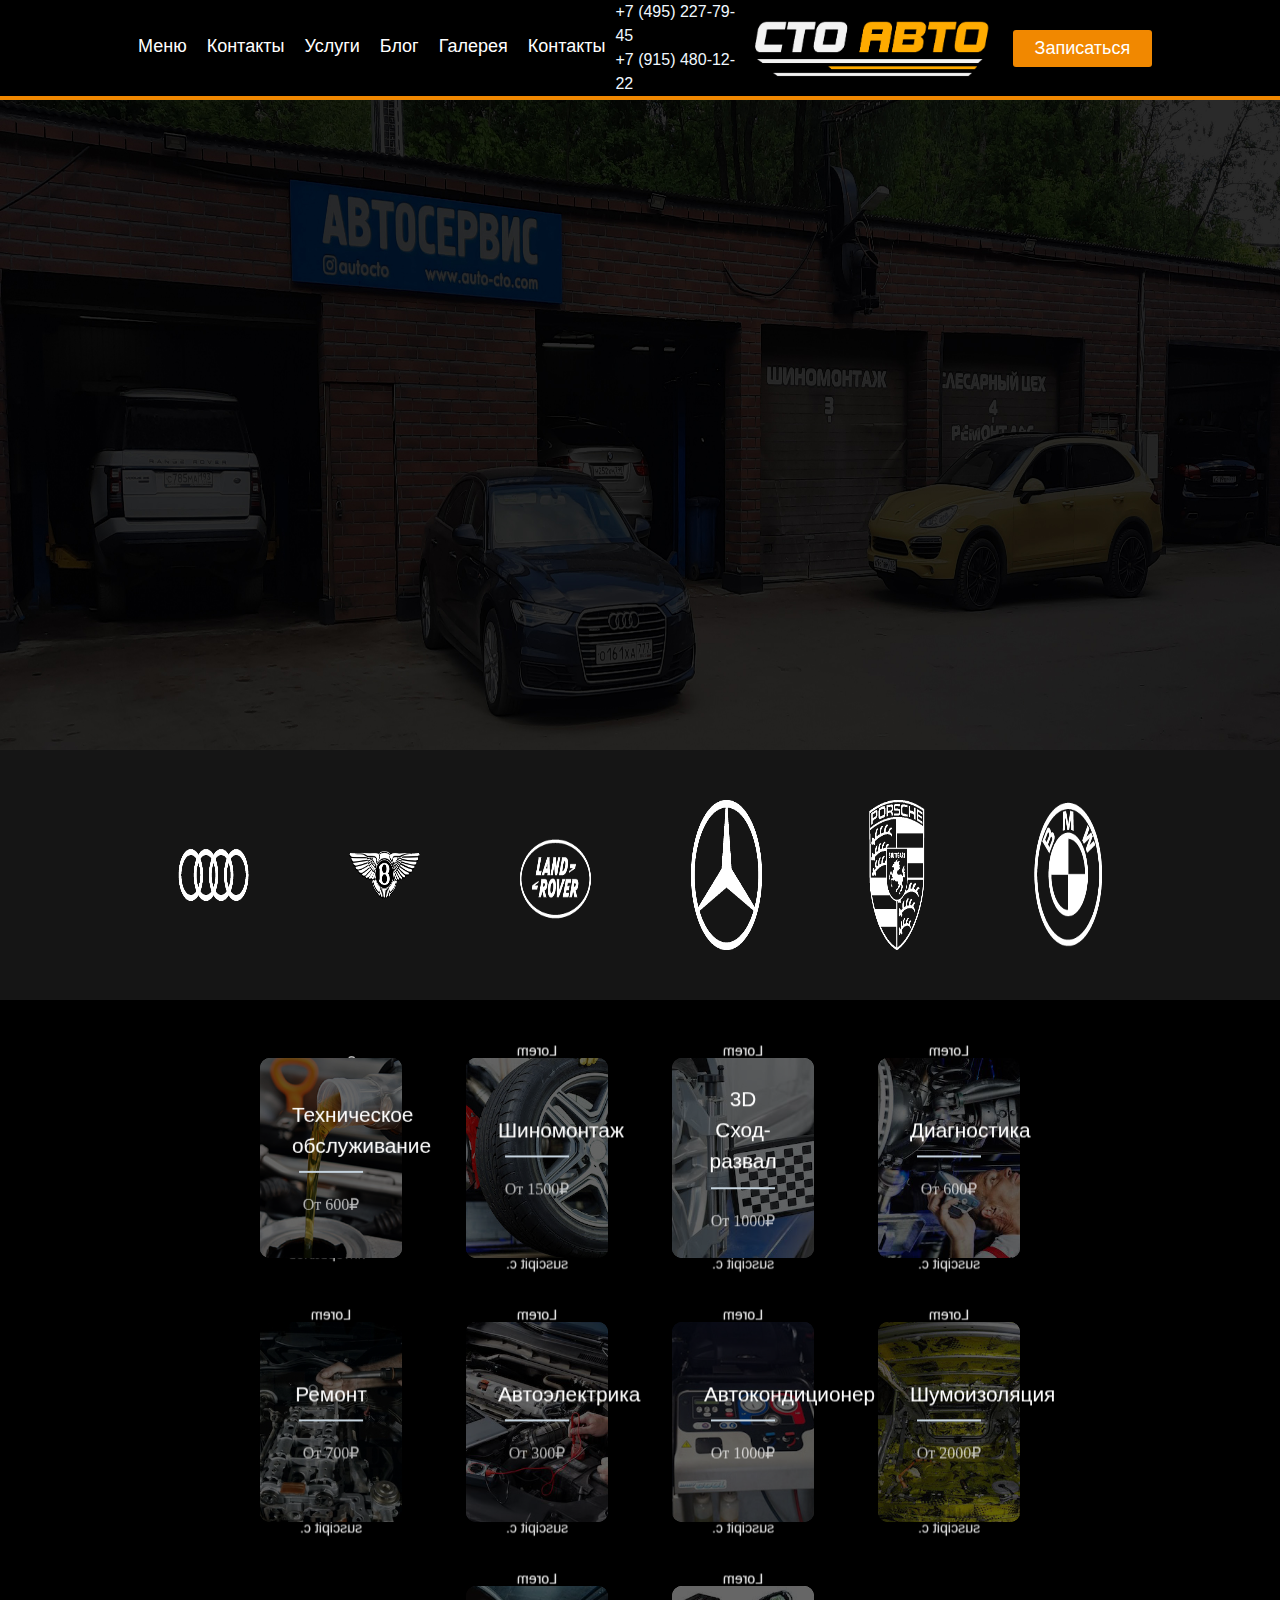
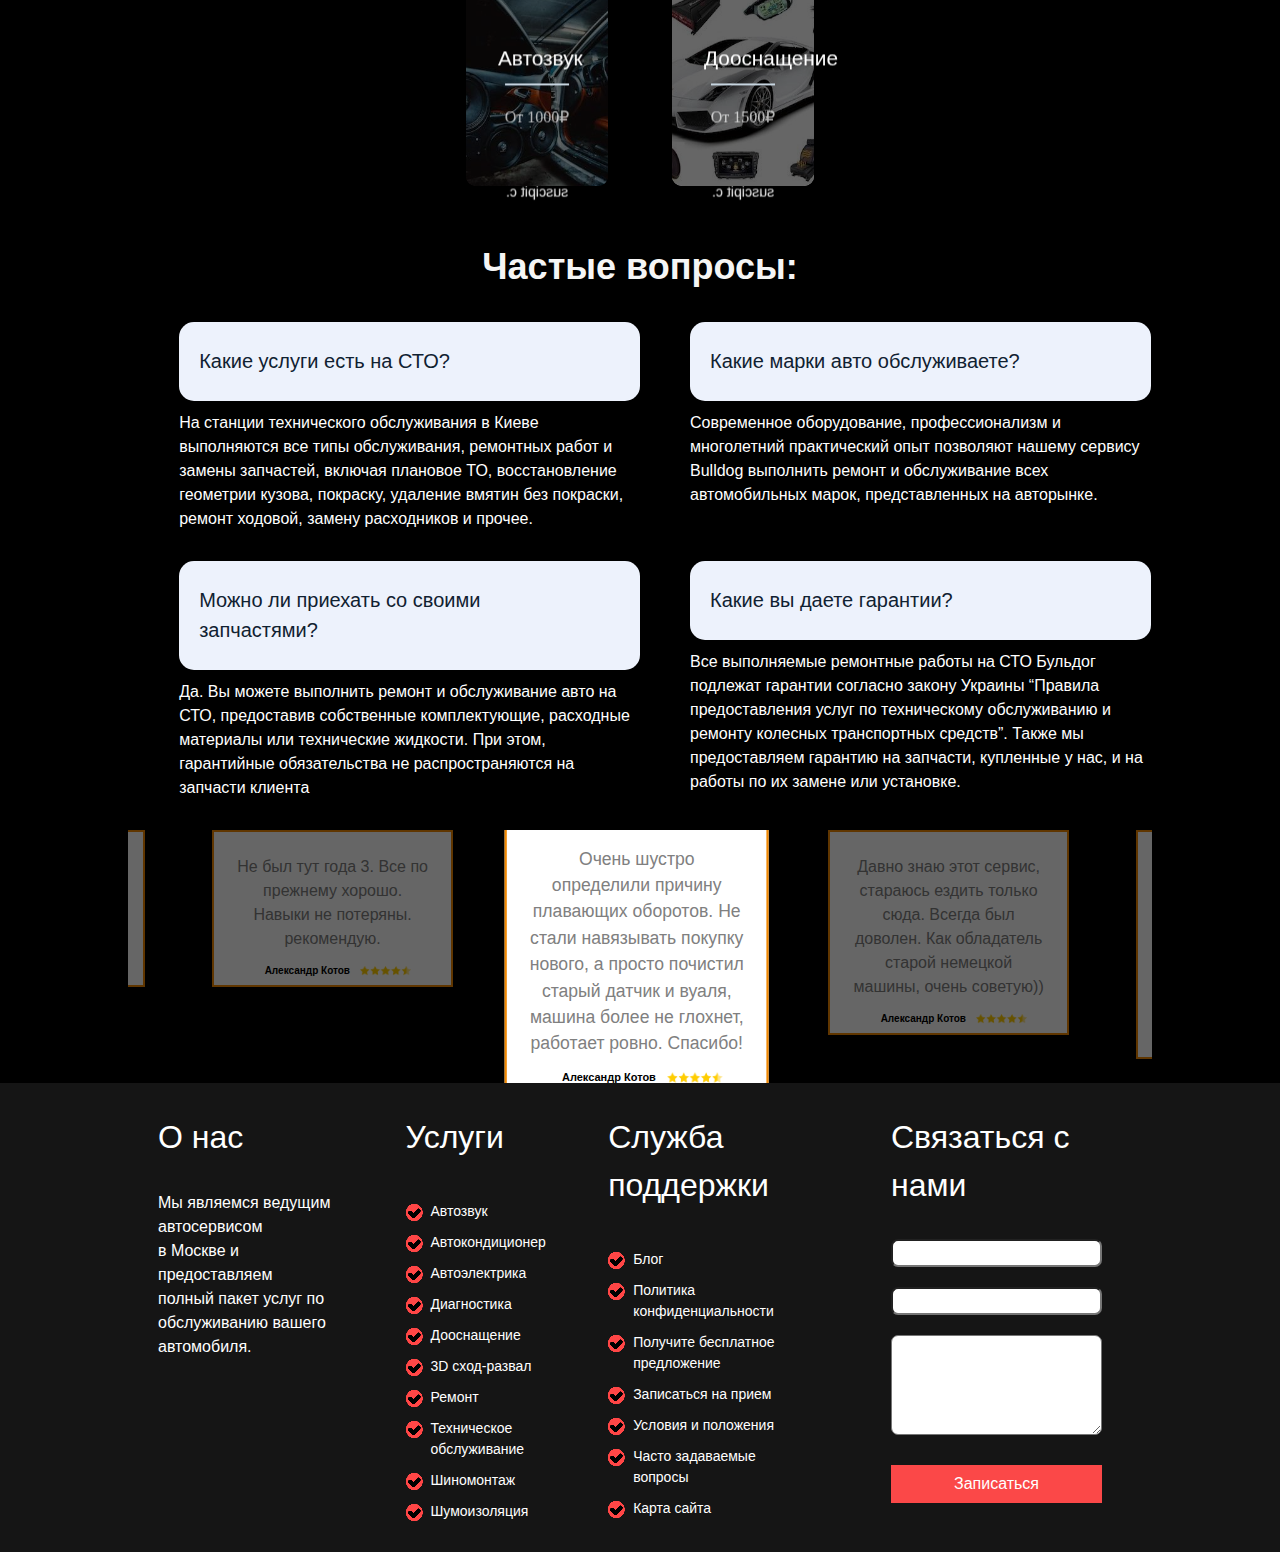
==== commit 3c0f3586: "fix" ====
--- a/Index.html
+++ b/Index.html
@@ -10,6 +10,7 @@
     <link rel="stylesheet" href="style/footer.css">
     <link rel="stylesheet" href="style/services.css">
     <link rel="stylesheet" href="style/reviews.css">
+    <link rel="stylesheet" href="style/questions.css">
     <link rel="preconnect" href="https://fonts.gstatic.com" crossorigin>
     <title>Document</title>
 </head>
@@ -39,8 +40,9 @@
         <div class="wrapper">
             <div class="cols">
                 <div class="col" onClick='location.href="/module/service/service.html"' ontouchstart="this.classList.toggle('hover');">
-                    <div class="container">
-                        <div class="front" style="background-image: url(/images/services/TO.jpg)">
+                    <p class="service_index">0</p>
+                    <div class="container">
+                        <div class="front" style="background-image: url(images/services/TO.jpg)">
                             <div class="inner">
                                 <p>Техническое обслуживание</p>
                                 <span>От 600₽</span>
@@ -58,8 +60,9 @@
                     </div>
                 </div>
                 <div class="col" ontouchstart="this.classList.toggle('hover');">
-                    <div class="container">
-                        <div class="front" style="background-image: url(/images/services/Tire_fitting.jpg)">
+                    <p class="service_index">1</p>
+                    <div class="container">
+                        <div class="front" style="background-image: url(images/services/Tire_fitting.jpg)">
                             <div class="inner">
                                 <p>Шиномонтаж</p>
                                 <span>От 1500₽</span>
@@ -73,8 +76,9 @@
                     </div>
                 </div>
                 <div class="col" ontouchstart="this.classList.toggle('hover');">
-                    <div class="container">
-                        <div class="front" style="background-image: url(/images/services/collapse.jpg)">
+                    <p class="service_index">2</p>
+                    <div class="container">
+                        <div class="front" style="background-image: url(images/services/collapse.jpg)">
                             <div class="inner">
                                 <p>3D Сход-развал </p>
                                 <span>От 1000₽</span>
@@ -88,8 +92,9 @@
                     </div>
                 </div>
                 <div class="col" ontouchstart="this.classList.toggle('hover');">
-                    <div class="container">
-                        <div class="front" style="background-image: url(/images/services/Diagnostics.jpg)">
+                    <p class="service_index">3</p>
+                    <div class="container">
+                        <div class="front" style="background-image: url(images/services/Diagnostics.jpg)">
                             <div class="inner">
                                 <p>Диагностика</p>
                                 <span>От 600₽</span>
@@ -102,9 +107,10 @@
                         </div>
                     </div>
                 </div>
-                <div class="col" ontouchstart="this.classList.toggle('hover');">
-                    <div class="container">
-                        <div class="front" style="background-image: url(/images/services/Repair.jpg)">
+                <div class="col"  ontouchstart="this.classList.toggle('hover');">
+                    <p class="service_index">4</p>
+                    <div class="container">
+                        <div class="front" style="background-image: url(images/services/Repair.jpg)">
                             <div class="inner">
                                 <p>Ремонт</p>
                                 <span>От 700₽</span>
@@ -118,8 +124,9 @@
                     </div>
                 </div>
                 <div class="col" ontouchstart="this.classList.toggle('hover');">
-                    <div class="container">
-                        <div class="front" style="background-image: url(/images/services/Auto_electrician.jpg)">
+                    <p class="service_index">5</p>
+                    <div class="container">
+                        <div class="front" style="background-image: url(images/services/Auto_electrician.jpg)">
                             <div class="inner">
                                 <p>Автоэлектрика</p>
                                 <span>От 300₽</span>
@@ -133,8 +140,9 @@
                     </div>
                 </div>
                 <div class="col" ontouchstart="this.classList.toggle('hover');">
-                    <div class="container">
-                        <div class="front" style="background-image: url(/images/services/Car_air_conditioner.jpg)">
+                    <p class="service_index">6</p>
+                    <div class="container">
+                        <div class="front" style="background-image: url(images/services/Car_air_conditioner.jpg)">
                             <div class="inner">
                                 <p>Автокондиционер</p>
                                 <span>От 1000₽</span>
@@ -148,8 +156,9 @@
                     </div>
                 </div>
                 <div class="col" ontouchstart="this.classList.toggle('hover');">
-                    <div class="container">
-                        <div class="front" style="background-image: url(/images/services/Noise_isolation.jpg)">
+                    <p class="service_index">7</p>
+                    <div class="container">
+                        <div class="front" style="background-image: url(images/services/Noise_isolation.jpg)">
                             <div class="inner">
                                 <p>Шумоизоляция</p>
                                 <span>От 2000₽</span>
@@ -163,8 +172,9 @@
                     </div>
                 </div>
                 <div class="col" ontouchstart="this.classList.toggle('hover');">
-                    <div class="container">
-                        <div class="front" style="background-image: url(/images/services/car_audio.jpeg)">
+                    <p class="service_index">8</p>
+                    <div class="container">
+                        <div class="front" style="background-image: url(images/services/car_audio.jpeg)">
                             <div class="inner">
                                 <p>Автозвук</p>
                                 <span>От 1000₽</span>
@@ -178,8 +188,9 @@
                     </div>
                 </div>
                 <div class="col" ontouchstart="this.classList.toggle('hover');">
-                    <div class="container">
-                        <div class="front" style="background-image: url(/images/services/Add_equipment.jpg)">
+                    <p class="service_index">9</p>
+                    <div class="container">
+                        <div class="front" style="background-image: url(images/services/Add_equipment.jpg)">
                             <div class="inner">
                                 <p>Дооснащение</p>
                                 <span>От 1500₽</span>
@@ -195,6 +206,25 @@
             </div>
         </div>
     </div>
+    <p class="questions_text">Частые вопросы:</p>
+    <section class="questions">
+        <div>
+            <div class="question">Какие услуги есть на СТО?</div>
+            <div class="answer">На станции технического обслуживания в Киеве выполняются все типы обслуживания, ремонтных работ и замены запчастей, включая плановое ТО, восстановление геометрии кузова, покраску, удаление вмятин без покраски, ремонт ходовой, замену расходников и прочее.</div>
+        </div>
+        <div>
+            <div class="question">Какие марки авто обслуживаете?</div>
+            <div class="answer">Современное оборудование, профессионализм и многолетний практический опыт позволяют нашему сервису Bulldog выполнить ремонт и обслуживание всех автомобильных марок, представленных на авторынке.</div>
+        </div>
+        <div>
+            <div class="question">Можно ли приехать со своими запчастями?</div>
+            <div class="answer">Да. Вы можете выполнить ремонт и обслуживание авто на СТО, предоставив собственные комплектующие, расходные материалы или технические жидкости. При этом, гарантийные обязательства не распространяются на запчасти клиента</div>
+        </div>
+        <div>
+            <div class="question">Какие вы даете гарантии?</div>
+            <div class="answer">Все выполняемые ремонтные работы на СТО Бульдог подлежат гарантии согласно закону Украины “Правила предоставления услуг по техническому обслуживанию и ремонту колесных транспортных средств”. Также мы предоставляем гарантию на запчасти, купленные у нас, и на работы по их замене или установке.</div>
+        </div>
+    </section>
     <nav>
         <div class="sliderReviews">
             <div class="Reviews">
--- a/style/services.css
+++ b/style/services.css
@@ -168,6 +168,9 @@
     font-family: 'Montserrat';
     font-weight: 300;
 }
+.service_index{
+    display: none;
+}
 @media screen and (max-width: 64rem) {
     .col {
         width: calc(33.333333% - 2rem);
--- a/style/questions.css
+++ b/style/questions.css
@@ -0,0 +1,31 @@
+.questions .answer{
+    color: white;
+}
+.questions .question{
+    font-size: 20px;
+    color: #102131;
+    background: #edf2fc;
+    padding: 24px 50px 25px 20px;
+    border-radius: 15px;
+    margin-bottom: 10px;
+}
+.questions{
+    max-width: 80%;
+    margin: 0 auto;
+    display: flex;
+    justify-content: center;
+    flex-wrap: wrap;
+}
+.questions > div{
+    flex: 0 1 45%;
+    margin-left: 50px;
+    margin-bottom: 30px;
+}
+.questions_text{
+    font-size: 36px;
+    color: whitesmoke;
+    font-weight: 600;
+    line-height: 1.35;
+    text-align: center;
+    margin-bottom: 30px;
+}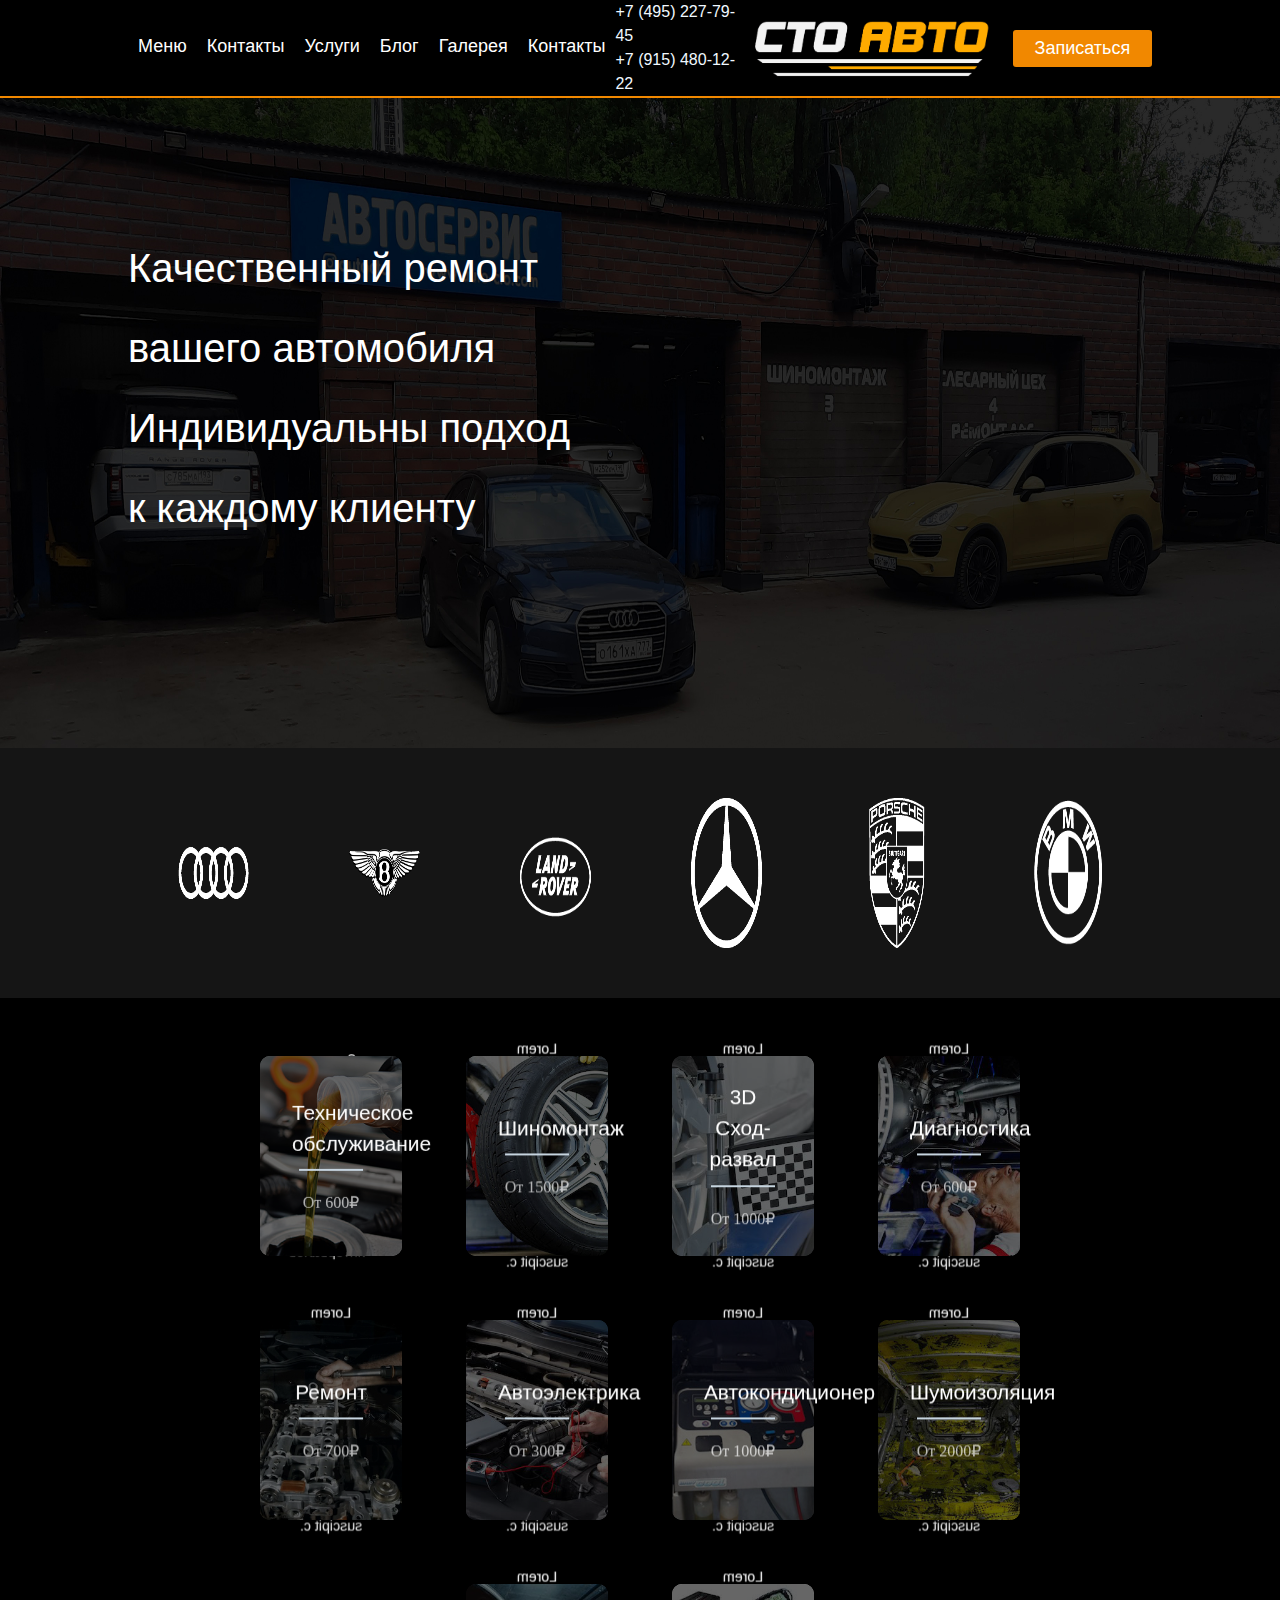
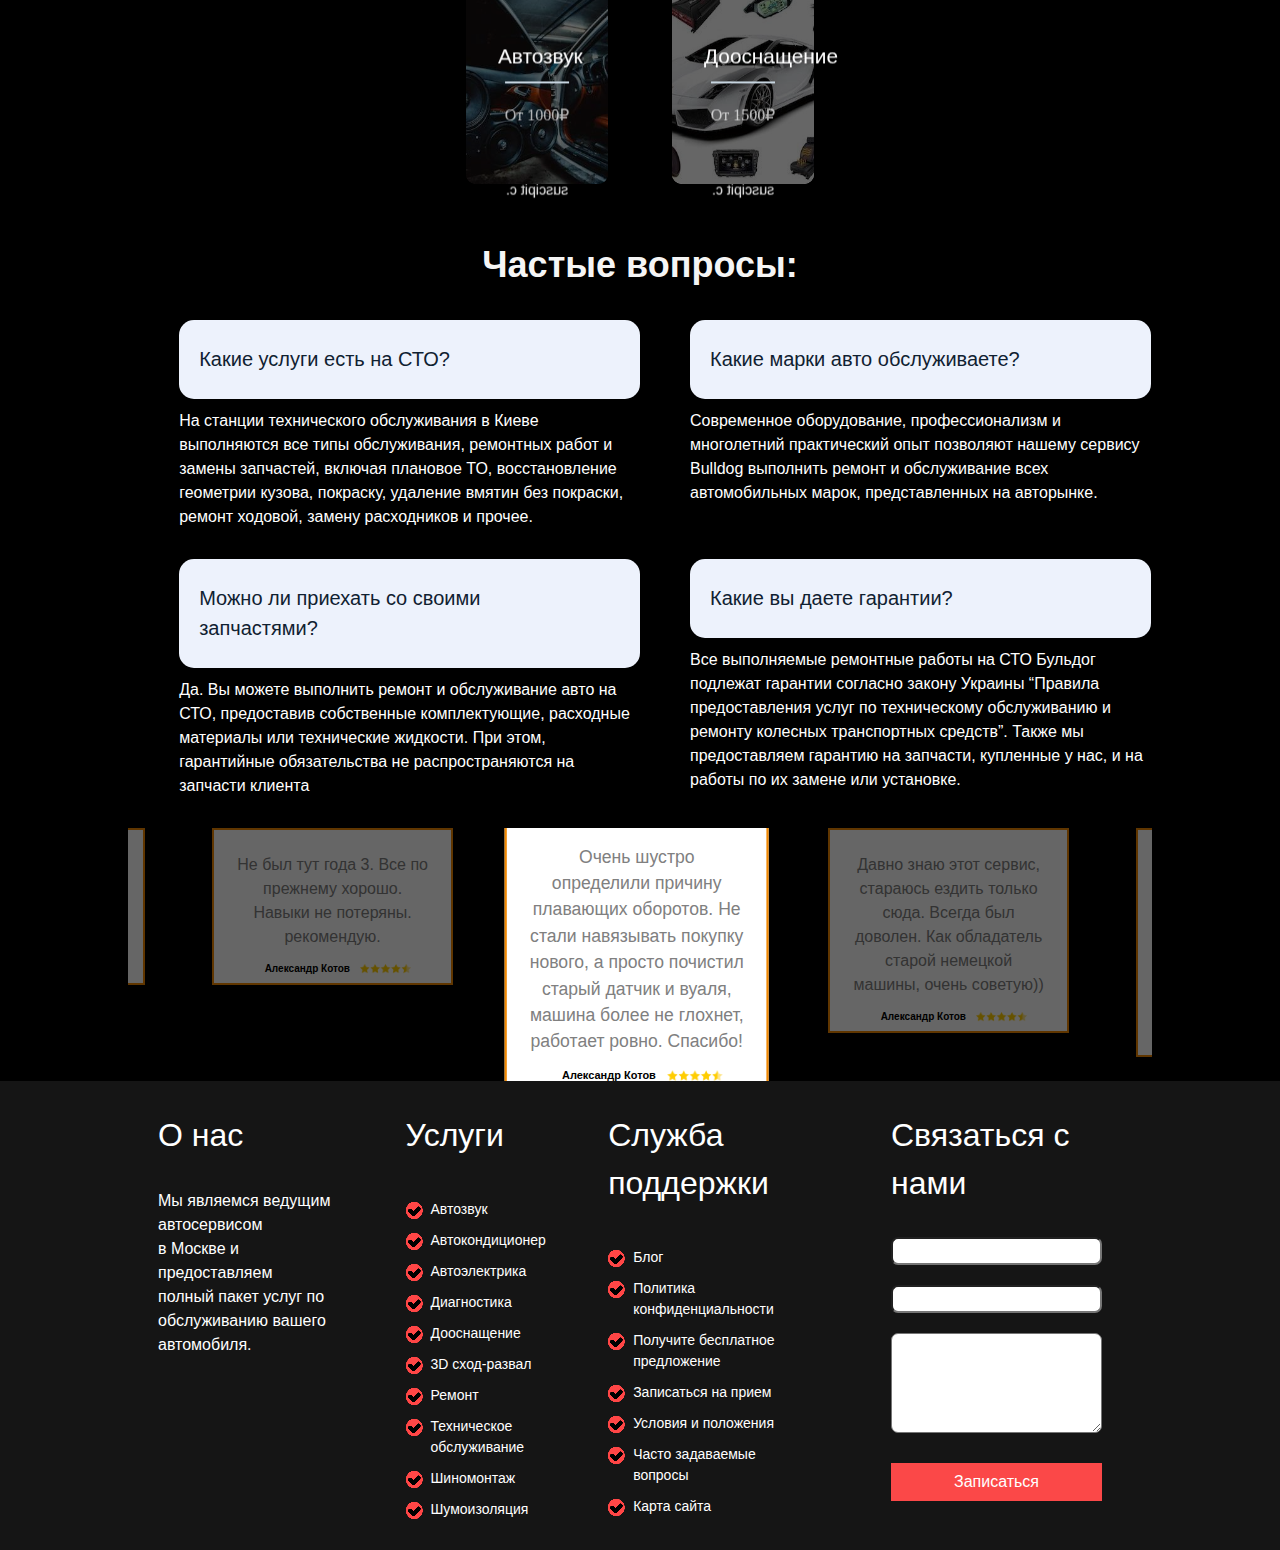
==== commit 0df68450: "Mobail and other fix" ====
--- a/Index.html
+++ b/Index.html
@@ -11,14 +11,14 @@
     <link rel="stylesheet" href="style/services.css">
     <link rel="stylesheet" href="style/reviews.css">
     <link rel="stylesheet" href="style/questions.css">
+    <link rel="stylesheet" href="style/menu.css">
     <link rel="preconnect" href="https://fonts.gstatic.com" crossorigin>
     <title>Document</title>
 </head>
 <body>
-    <header>
-    </header>
+    <label for="nav-toggle" class="nav-toggle" onclick></label>
     <div class="start">
-        <h1>Качественный ремонт вашего автомобиля <br> Индивидуальны подход к каждому клиенту</h1>
+        <h1>Качественный ремонт <br> вашего автомобиля <br> Индивидуальны подход <br> к каждому клиенту</h1>
     </div>
     <nav class="sliderHead">
         <div class="slider">
--- a/style.css
+++ b/style.css
@@ -1,90 +1,93 @@
-                                /* Box sizing rules */
+/* Box sizing rules */
                                 
-                                *,
-                                *::before,
-                                *::after {
-                                    box-sizing: border-box;
-                                }
-                                /* Remove default padding */
-                                
-                                ul[class],
-                                ol[class] {
-                                    padding: 0;
-                                }
-                                /* Remove default margin */
-                                
-                                body,
-                                h1,
-                                h2,
-                                h3,
-                                h4,
-                                p,
-                                ul[class],
-                                ol[class],
-                                li,
-                                figure,
-                                figcaption,
-                                blockquote,
-                                dl,
-                                dd {
-                                    margin: 0;
-                                }
-                                /* Set core body defaults */
-                                
-                                body {
-                                    min-height: 100vh;
-                                    scroll-behavior: smooth;
-                                    text-rendering: optimizeSpeed;
-                                    line-height: 1.5;
-                                }
-                                /* Remove list styles on ul, ol elements with a class attribute */
-                                
-                                ul[class],
-                                ol[class] {
-                                    list-style: none;
-                                }
-                                /* A elements that don't have a class get default styles */
-                                
-                                a:not([class]) {
-                                    text-decoration-skip-ink: auto;
-                                }
-                                /* Make images easier to work with */
-                                
-                                img {
-                                    max-width: 100%;
-                                    display: block;
-                                }
-                                /* Natural flow and rhythm in articles by default */
-                                
-                                article>*+* {
-                                    margin-top: 1em;
-                                }
-                                /* Inherit fonts for inputs and buttons */
-                                
-                                input,
-                                button,
-                                textarea,
-                                select {
-                                    font: inherit;
-                                }
-                                /* Remove all animations and transitions for people that prefer not to see them */
-                                
-                                @media (prefers-reduced-motion: reduce) {
-                                    * {
-                                        animation-duration: 0.01ms !important;
-                                        animation-iteration-count: 1 !important;
-                                        transition-duration: 0.01ms !important;
-                                        scroll-behavior: auto !important;
-                                    }
-                                }
-                                
-                                body {
-                                    font-family: "Montserrat", Sans-serif;
-                                    background: black;
-                                }
+*,
+*::before,
+*::after {
+    box-sizing: border-box;
+}
+/* Remove default padding */
 
-                               
-                                
-                                
-                                
-                           +ul[class],
+ol[class] {
+    padding: 0;
+}
+/* Remove default margin */
+
+body,
+h1,
+h2,
+h3,
+h4,
+p,
+ul[class],
+ol[class],
+li,
+figure,
+figcaption,
+blockquote,
+dl,
+dd {
+    margin: 0;
+}
+/* Set core body defaults */
+
+body {
+    min-height: 100vh;
+    scroll-behavior: smooth;
+    text-rendering: optimizeSpeed;
+    line-height: 1.5;
+}
+/* Remove list styles on ul, ol elements with a class attribute */
+
+ul[class],
+ol[class] {
+    list-style: none;
+}
+/* A elements that don't have a class get default styles */
+
+a:not([class]) {
+    text-decoration-skip-ink: auto;
+}
+/* Make images easier to work with */
+
+img {
+    max-width: 100%;
+    display: block;
+}
+/* Natural flow and rhythm in articles by default */
+
+article>*+* {
+    margin-top: 1em;
+}
+/* Inherit fonts for inputs and buttons */
+
+input,
+button,
+textarea,
+select {
+    font: inherit;
+}
+/* Remove all animations and transitions for people that prefer not to see them */
+
+@media (prefers-reduced-motion: reduce) {
+    * {
+        animation-duration: 0.01ms !important;
+        animation-iteration-count: 1 !important;
+        transition-duration: 0.01ms !important;
+        scroll-behavior: auto !important;
+    }
+}
+
+body {
+    font-family: "Montserrat", Sans-serif;
+    background: black;
+}
+
+
+
+.btn-warning{
+    background: #f18800;
+    border: 0;
+    margin-top: 20px;
+}
+
--- a/style/header.css
+++ b/style/header.css
@@ -36,7 +36,7 @@
     padding-right: 20px;
 }
 
-header .Second .button {
+header .Second .button, .nav .button {
     background-color: #f18800;
     padding: 5px 0px;
     color: white;
@@ -74,5 +74,69 @@
     line-height: 80px;
     position: relative;
     top: 20%;
-    opacity: 0;
+    opacity: 1;
 }
+@media screen and (max-width: 1200px){
+    .AllHeader{
+        max-width: 100%;
+    }
+    header .Second img{
+        height: 50px;
+    }
+}
+@media screen and (max-width: 950px){
+    header .number{
+        display: none;
+    }
+}
+@media screen and (max-width: 800px){
+    header .Second img{
+        display: none;
+    }
+
+}
+@media screen and (max-width: 600px){
+    .AllHeader{
+        display: none;
+    }
+    header{
+        border-bottom: 0px;
+    }
+    .nav-toggle{
+        background: none !important;
+    }
+    .start{
+        background-image: url("../images/back_mobail.jpg") !important;
+    }
+    .start h1{
+        font-size: 25px;
+        display: block;
+        top: 200px;
+        color: #FDF4E3;
+        font-weight: 500;
+        line-height: 60px;
+    }
+}
+
+/* @media screen and (max-width: 600px){
+    .First{
+        height: 100% !important;
+        flex-direction: column;
+    }
+    .First a{
+        display: block !important;
+        width: 100%;
+        font-size: 26px !important;
+        margin-top: 15px; 
+    }
+    header{
+        height: 100%;
+    }
+    .AllHeader{
+        flex-direction: column;
+        padding: 20px;
+    }
+    header .button{
+        margin-top: 15px;
+    }
+} */--- a/style/slider.css
+++ b/style/slider.css
@@ -24,4 +24,9 @@
 .sliderHead {
     background-color: #151515;
 }
-        +
+@media screen and (max-width: 1200px){
+    .slider{
+        max-width: 100%;
+    }
+}--- a/style/footer.css
+++ b/style/footer.css
@@ -73,4 +73,23 @@
 
 footer nav .contact .head {
     margin-left: 0px;
+}
+@media screen and (max-width: 1200px){
+    footer nav{
+        max-width: 100%;
+    }
+}
+@media screen and (max-width: 850px){
+    footer nav div{
+        flex-basis: 100%;
+    }
+    footer nav{
+        flex-direction: column;
+    }
+    footer nav p{
+       padding-left: 20px;
+    }
+    footer nav .head{
+        text-align: center;
+    }
 }--- a/style/services.css
+++ b/style/services.css
@@ -186,6 +186,24 @@
 @media screen and (max-width: 32rem) {
     .col {
         width: 100%;
-        margin: 0 0 2rem 0;
+        margin:  2rem ;
+    }
+}
+@media screen and (max-width: 1200px){
+    .wrapper{
+        max-width: 100%;
+    }
+}
+@media screen and (max-width: 900px){
+    .slider .slick-track{
+        height: 100%;
+    }
+    .slider .slick-slide{
+        padding: 20px;
+    }
+}
+@media screen and (max-width: 600px){
+    .sliderHead{
+        display: none;
     }
 }--- a/style/reviews.css
+++ b/style/reviews.css
@@ -88,4 +88,15 @@
 .Reviews{
     position: relative;
     right: -0.8%;
+}
+@media screen and (max-width: 1200px){
+    .sliderReviews {
+        max-width: 100%;
+        margin: 0 auto;
+    }    
+}
+@media screen and (max-width: 900px){
+   .sliderReviews{
+       display: none;
+   }
 }--- a/style/questions.css
+++ b/style/questions.css
@@ -28,4 +28,17 @@
     line-height: 1.35;
     text-align: center;
     margin-bottom: 30px;
+}
+@media screen and (max-width: 1000px){
+    .questions > div{
+        flex: 0 1 70%;
+        margin-left: 0;
+    }
+
+}
+@media screen and (max-width: 550px){
+    .questions > div{
+        flex: 0 1 90%;
+    }
+
 }--- a/style/menu.css
+++ b/style/menu.css
@@ -0,0 +1,422 @@
+@charset "UTF-8";
+
+/**
+ * Переключаемая боковая панель навигации
+ * выдвигающаяся по клику слева
+ */
+
+.nav {
+    /*  ширна произвольная, не стесняйтесь экспериментировать */
+    width: 100%;
+   
+    /* фиксируем и выставляем высоту панели на максимум */
+    height: 100vh;
+    position: fixed;
+    top: 0;
+    bottom: 0;
+    margin: 0;
+    /* сдвигаем (прячем) панель относительно левого края страницы */
+    left: -100%;
+    /* внутренние отступы */
+    padding: 15px 20px;
+    /* плавный переход смещения панели */
+    -webkit-transition: left 0.3s;
+    -moz-transition: left 0.3s;
+    transition: left 0.3s;
+    /* определяем цвет фона панели */
+    background: #292929;
+    /* поверх других элементов */
+    z-index: 2000;
+}
+.nav li p ,.nav li a{
+    text-align: center;
+    color: #CDCDCD;
+    text-decoration: none;
+    padding: 0;
+    font-size: 30px;
+}
+.nav ul{
+    position: relative;
+    top:100px;
+}
+/**
+ * Кнопка переключения панели
+ * тег <label>
+ */
+
+.nav-toggle {
+    /* абсолютно позиционируем */
+    position: absolute;
+    /* относительно левого края панели */
+    right: 30%;
+    width: 40px;
+    /* отступ от верхнего края панели */
+    top: 1em;
+    /* внутренние отступы */
+    padding: 0.5em;
+    /* определяем цвет фона переключателя
+     * чаще вчего в соответствии с цветом фона панели
+    */
+    background: inherit;
+    /* цвет текста */
+    color: #dadada;
+    /* вид курсора */
+    cursor: pointer;
+    /* размер шрифта */
+    font-size: 1.8em;
+    line-height: 1;
+    /* всегда поверх других элементов страницы */
+    z-index: 2001;
+    /* анимируем цвет текста при наведении */
+    -webkit-transition: color .25s ease-in-out;
+    -moz-transition: color .25s ease-in-out;
+    transition: color .25s ease-in-out;
+}
+
+
+/* определяем текст кнопки 
+ * символ Unicode (TRIGRAM FOR HEAVEN)
+*/
+
+.nav-toggle:after {
+    content: '\2630';
+    text-decoration: none;
+    color: #F1CDB3;
+    position: relative;
+    font-size: 50px;
+    top: 60px;
+    left: 80px;
+}
+
+
+/* цвет текста при наведении */
+
+.nav-toggle:hover {
+    color: #f4f4f4;
+}
+
+
+/**
+ * Скрытый чекбокс (флажок)
+ * невидим и недоступен :)
+ * имя селектора атрибут флажка
+ */
+
+[id='nav-toggle'] {
+    position: absolute;
+    display: none;
+}
+
+
+/**
+ * изменение положения переключателя 
+ * при просмотре на мобильных устройствах
+ * когда навигация раскрыта, распологаем внутри панели
+*/
+
+[id='nav-toggle']:checked ~ .nav > .nav-toggle {
+    left: auto;
+    right: 2px;
+    top: 1em;
+}
+
+
+/**
+ * Когда флажок установлен, открывается панель
+ * используем псевдокласс:checked
+ */
+
+[id='nav-toggle']:checked ~ .nav {
+    left: 0;
+    box-shadow:4px 0px 20px 0px rgba(0,0,0, 0.5);
+    -moz-box-shadow:4px 0px 20px 0px rgba(0,0,0, 0.5);
+    -webkit-box-shadow:4px 0px 20px 0px rgba(0,0,0, 0.5);
+    overflow-y: auto;
+}
+
+
+/* 
+ * смещение контента страницы
+ * на размер ширины панели,
+ * фишка необязательная, на любителя
+*/
+
+[id='nav-toggle']:checked ~ main > article {
+    -webkit-transform: translateX(320px);
+    -moz-transform: translateX(320px);
+    transform: translateX(320px);
+}
+
+
+/*
+ * изменение символа переключателя,
+ * привычный крестик (MULTIPLICATION X), 
+ * вы можете испльзовать любой другой значок
+*/
+
+[id='nav-toggle']:checked ~ .nav > .nav-toggle:after {
+    content: '\2715';
+}
+
+
+/**
+ * профиксим баг в Android <= 4.1.2
+ * см: http://timpietrusky.com/advanced-checkbox-hack
+ */
+
+body {
+    -webkit-animation: bugfix infinite 1s;
+}
+
+@-webkit-keyframes bugfix {
+    to {
+      padding: 0;
+    }
+}
+
+
+/**
+ * позаботьтимся о средних и маленьких экранах
+ * мобильных устройств
+ */
+
+@media screen and (min-width: 320px) {
+    html,
+    body {
+      margin: 0;
+      overflow-x: hidden;
+    }
+}
+
+@media screen and (max-width: 320px) {
+    html,
+    body {
+      margin: 0;
+      overflow-x: hidden;
+    }
+    .nav {
+      width: 100%;
+      box-shadow: none
+    }
+}
+
+
+/**
+ * Формируем стиль заголовка (логотип) панели 
+*/
+
+.nav h2 {
+    width: 90%;
+    padding: 0;
+    margin: 10px 0;
+    text-align: center;
+    text-shadow: rgba(255, 255, 255, .1) -1px -1px 1px, rgba(0, 0, 0, .5) 1px 1px 1px;
+    font-size: 1.3em;
+    line-height: 1.3em;
+    opacity: 0;
+    transform: scale(0.1, 0.1);
+    -ms-transform: scale(0.1, 0.1);
+    -moz-transform: scale(0.1, 0.1);
+    -webkit-transform: scale(0.1, 0.1);
+    transform-origin: 0% 0%;
+    -ms-transform-origin: 0% 0%;
+    -moz-transform-origin: 0% 0%;
+    -webkit-transform-origin: 0% 0%;
+    transition: opacity 0.8s, transform 0.8s;
+    -ms-transition: opacity 0.8s, -ms-transform 0.8s;
+    -moz-transition: opacity 0.8s, -moz-transform 0.8s;
+    -webkit-transition: opacity 0.8s, -webkit-transform 0.8s;
+}
+
+.nav h2 a {
+    color: #dadada;
+    text-decoration: none;
+    text-transform: uppercase;
+}
+
+
+/*плавное появление заголовка (логотипа) при раскрытии панели */
+
+[id='nav-toggle']:checked ~ .nav h2 {
+    opacity: 1;
+    transform: scale(1, 1);
+    -ms-transform: scale(1, 1);
+    -moz-transform: scale(1, 1);
+    -webkit-transform: scale(1, 1);
+}
+
+
+/**
+ * формируем непосредственно само меню
+ * используем неупорядоченный список для пунктов меню
+ * прикрутим трансфомации и плавные переходы
+ */
+
+.nav > ul {
+    display: block;
+    margin: 0;
+    padding: 0;
+    list-style: none;
+}
+
+.nav > ul > li {
+    line-height: 2.5;
+    opacity: 0;
+    -webkit-transform: translateX(-50%);
+    -moz-transform: translateX(-50%);
+    -ms-transform: translateX(-50%);
+    transform: translateX(-50%);
+    -webkit-transition: opacity .5s .1s, -webkit-transform .5s .1s;
+    -moz-transition: opacity .5s .1s, -moz-transform .5s .1s;
+    -ms-transition: opacity .5s .1s, -ms-transform .5s .1s;
+    transition: opacity .5s .1s, transform .5s .1s;
+}
+
+[id='nav-toggle']:checked ~ .nav > ul > li {
+    opacity: 1;
+    -webkit-transform: translateX(0);
+    -moz-transform: translateX(0);
+    -ms-transform: translateX(0);
+    transform: translateX(0);
+}
+
+
+/* определяем интервалы появления пунктов меню */
+
+.nav > ul > li:nth-child(2) {
+    -webkit-transition: opacity .5s .2s, -webkit-transform .5s .2s;
+    transition: opacity .5s .2s, transform .5s .2s;
+}
+
+.nav > ul > li:nth-child(3) {
+    -webkit-transition: opacity .5s .3s, -webkit-transform .5s .3s;
+    transition: opacity .5s .3s, transform .5s .3s;
+}
+
+.nav > ul > li:nth-child(4) {
+    -webkit-transition: opacity .5s .4s, -webkit-transform .5s .4s;
+    transition: opacity .5s .4s, transform .5s .4s;
+}
+
+.nav > ul > li:nth-child(5) {
+    -webkit-transition: opacity .5s .5s, -webkit-transform .5s .5s;
+    transition: opacity .5s .5s, transform .5s .5s;
+}
+
+.nav > ul > li:nth-child(6) {
+    -webkit-transition: opacity .5s .6s, -webkit-transform .5s .6s;
+    transition: opacity .5s .6s, transform .5s .6s;
+}
+
+.nav > ul > li:nth-child(7) {
+    -webkit-transition: opacity .5s .7s, -webkit-transform .5s .7s;
+    transition: opacity .5s .7s, transform .5s .7s;
+}
+
+
+/**
+ * оформление ссылок пунктов меню
+ */
+
+.nav > ul > li > a {
+    display: inline-block;
+    position: relative;
+    padding: 0;
+    font-family: 'Open Sans', sans-serif;
+    font-weight: 300;
+    font-size: 1.2em;
+    color: #dadada;
+    width: 100%;
+    text-decoration: none;
+    /* плавный переход */
+    -webkit-transition: color .5s ease, padding .5s ease;
+    -moz-transition: color .5s ease, padding .5s ease;
+    transition: color .5s ease, padding .5s ease;
+}
+
+
+/**
+ * состояние ссылок меню при наведении
+ */
+
+.nav > ul > li > a:hover,
+.nav > ul > li > a:focus {
+    color: white;
+    padding-left: 15px;
+}
+
+
+/**
+ * линия подчеркивания ссылок меню
+ */
+
+.nav > ul > li > a:before {
+    content: '';
+    display: block;
+    position: absolute;
+    right: 0;
+    bottom: 0;
+    height: 1px;
+    width: 100%;
+    -webkit-transition: width 0s ease;
+    transition: width 0s ease;
+}
+
+.nav > ul > li > a:after {
+    content: '';
+    display: block;
+    position: absolute;
+    left: 0;
+    bottom: 0;
+    height: 1px;
+    width: 100%;
+    background: #3bc1a0;
+    -webkit-transition: width .5s ease;
+    transition: width .5s ease;
+}
+
+
+/**
+ * анимируем линию подчеркивания 
+ * ссылок при наведении
+ */
+
+.nav > ul > li > a:hover:before {
+    width: 0%;
+    background: #3bc1a0;
+    -webkit-transition: width .5s ease;
+    transition: width .5s ease;
+}
+
+.nav > ul > li > a:hover:after {
+    width: 0%;
+    background: transparent;
+    -webkit-transition: width 0s ease;
+    transition: width 0s ease;
+}
+.nav-toggle{
+    display: none;
+}
+.nav .button{
+    float:none;
+}
+.button_wrapper{
+    display: flex;
+    justify-content: center;
+}
+@media screen and (max-width: 600px){
+    .nav-toggle{
+        display: block;
+    }
+    .sub_menu{
+        display: none;
+    }
+    .cozy_house{
+        font-size: 25px;
+        width: 300px;
+        text-align: left;
+    }
+    .shelter{
+        text-align: left;
+    }
+}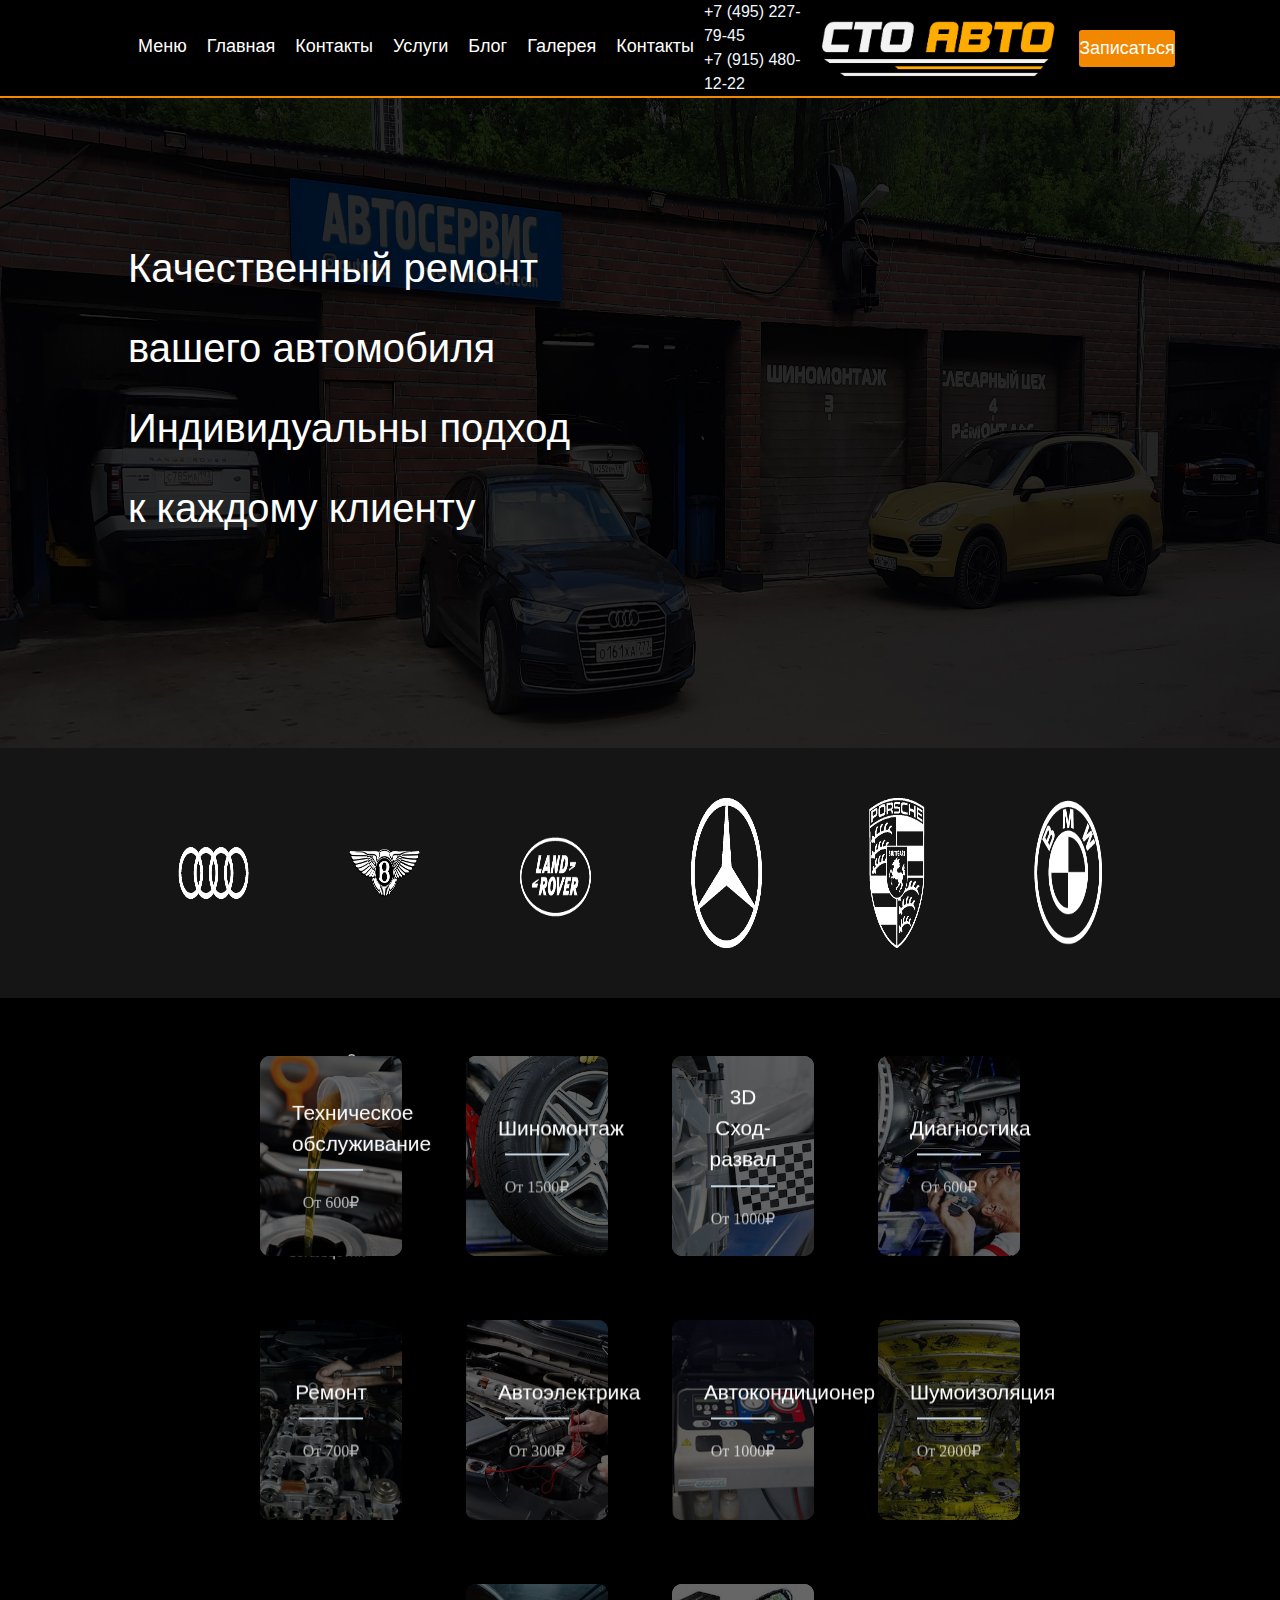
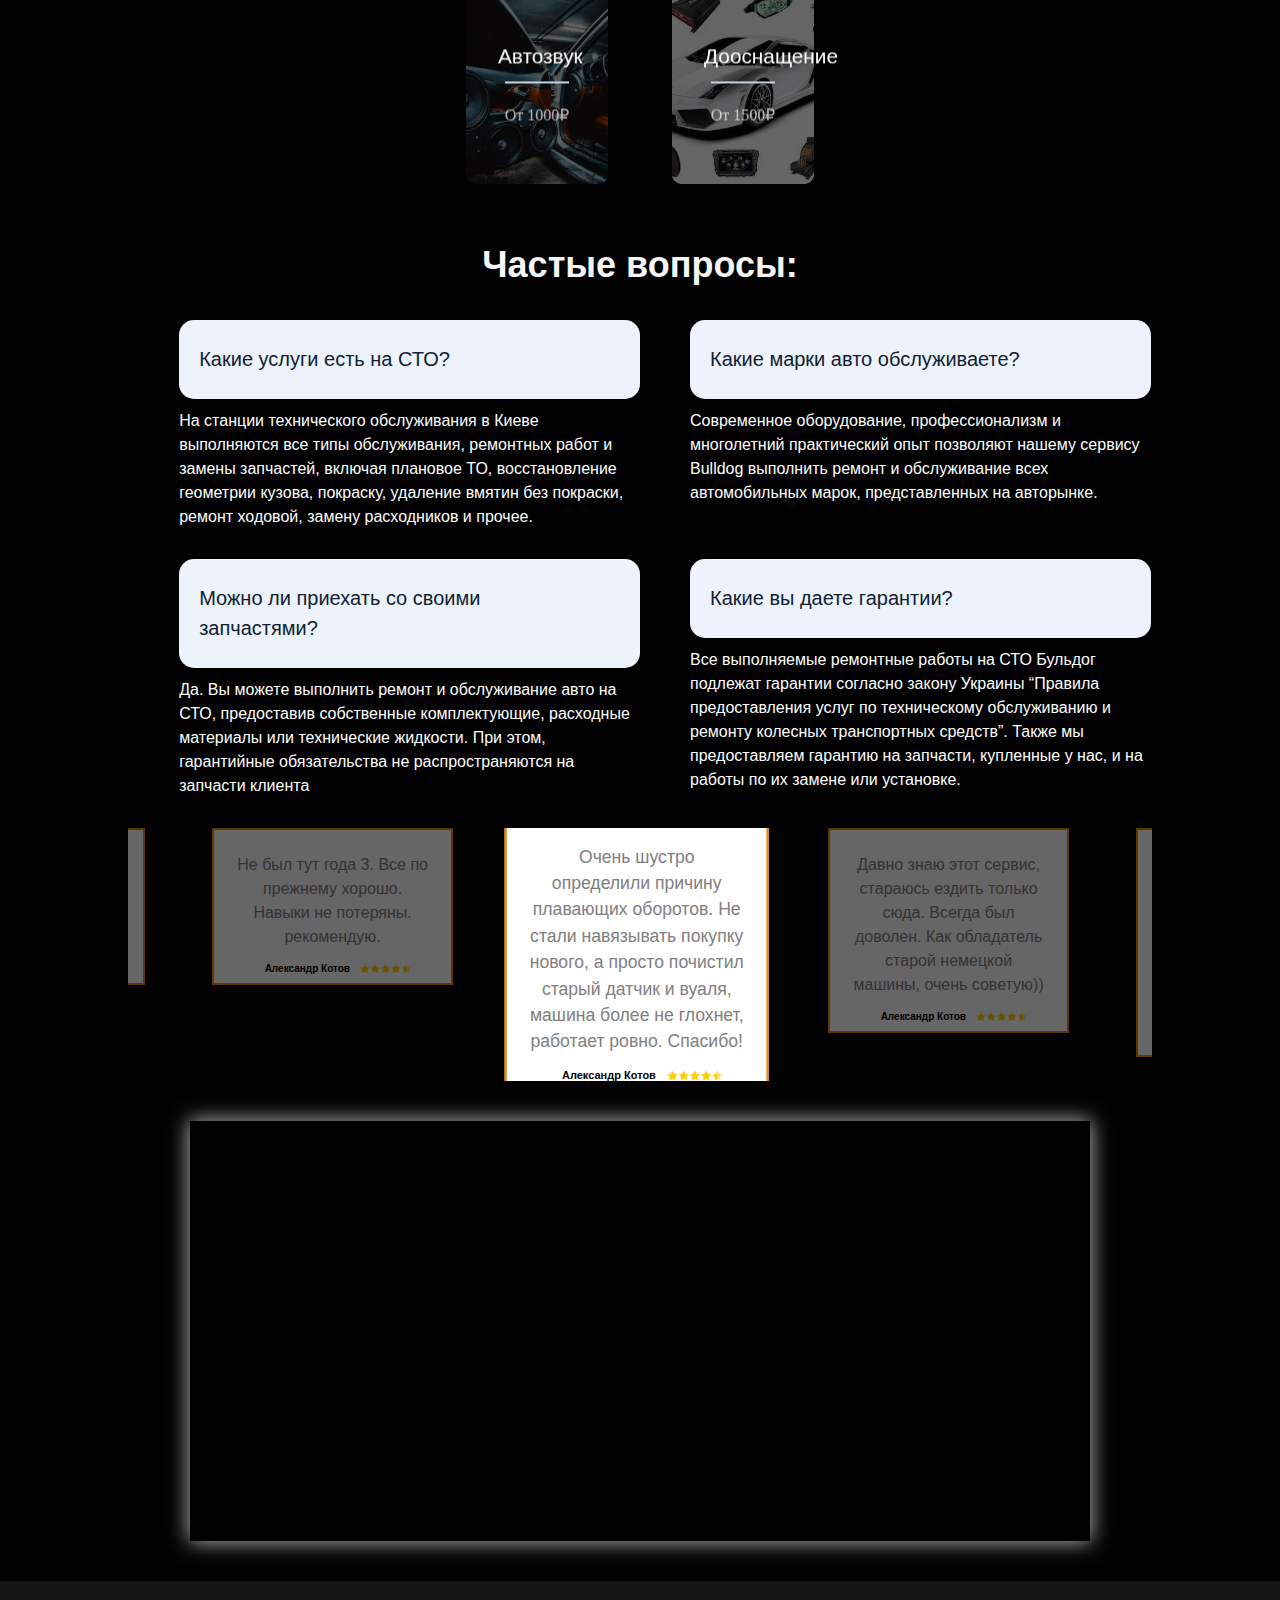
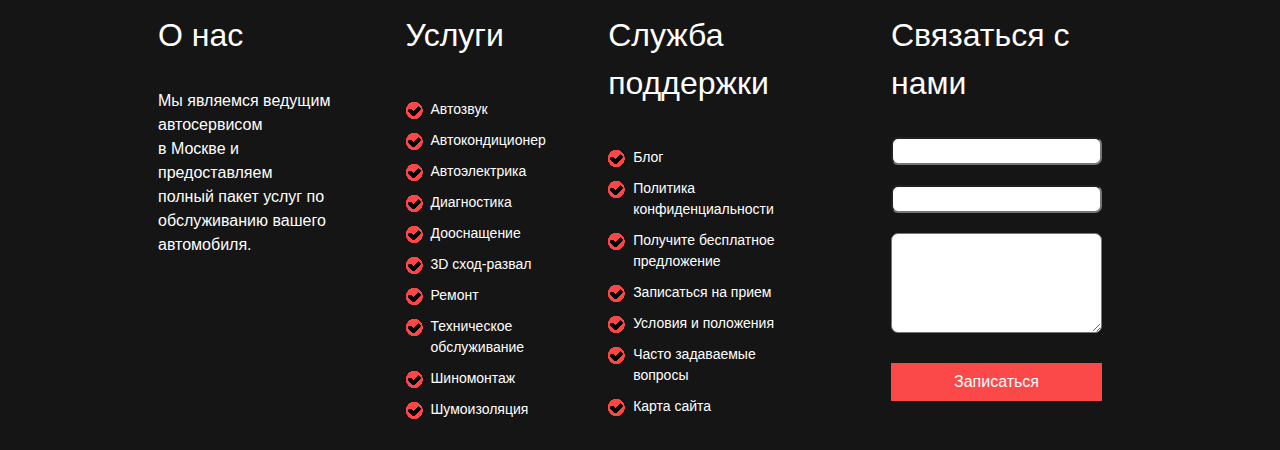
==== commit b9a25f1e: "fix" ====
--- a/Index.html
+++ b/Index.html
@@ -70,7 +70,10 @@
                         </div>
                         <div class="back">
                             <div class="inner">
-                                <p>Lorem ipsum, dolor sit amet consectetur adipisicing elit. Alias cum repellat velit quae suscipit c.</p>
+                                <p>Балансировка <br><br>
+                                    Ремонт проколов<br><br>
+                                    Хранение колёс
+                                    </p>
                             </div>
                         </div>
                     </div>
@@ -86,7 +89,11 @@
                         </div>
                         <div class="back">
                             <div class="inner">
-                                <p>Lorem ipsum, dolor sit amet consectetur adipisicing elit. Alias cum repellat velit quae suscipit c.</p>
+                                <p>
+                                    Диагностика<br><br>
+                                    Одна ось<br><br>
+                                    Обе оси
+                                </p>
                             </div>
                         </div>
                     </div>
@@ -102,7 +109,10 @@
                         </div>
                         <div class="back">
                             <div class="inner">
-                                <p>Lorem ipsum, dolor sit amet consectetur adipisicing elit. Alias cum repellat velit quae suscipit c.</p>
+                                <p>Осмотр подвески <br><br>
+                                    Осмотр двигателя<br><br>
+                                    Осмотр навесного оборудования
+                                </p>
                             </div>
                         </div>
                     </div>
@@ -118,7 +128,11 @@
                         </div>
                         <div class="back">
                             <div class="inner">
-                                <p>Lorem ipsum, dolor sit amet consectetur adipisicing elit. Alias cum repellat velit quae suscipit c.</p>
+                                <p>
+                                    Ремонт подвески<br><br>
+                                    Замена навесного оборудования<br><br>
+                                    Ремонт ДВС
+                                </p>
                             </div>
                         </div>
                     </div>
@@ -134,7 +148,11 @@
                         </div>
                         <div class="back">
                             <div class="inner">
-                                <p>Lorem ipsum, dolor sit amet consectetur adipisicing elit. Alias cum repellat velit quae suscipit c.</p>
+                                <p>
+                                    Компьютерная диагностика<br><br>
+                                    Ремонт проводки<br><br>
+                                    Ремонт автоэлектрики
+                                </p>
                             </div>
                         </div>
                     </div>
@@ -150,7 +168,11 @@
                         </div>
                         <div class="back">
                             <div class="inner">
-                                <p>Lorem ipsum, dolor sit amet consectetur adipisicing elit. Alias cum repellat velit quae suscipit c.</p>
+                                <p>
+                                    Заправка кондиционера
+                                    Ремонт кондиционера
+                                    Поиск утечек фриона
+                                </p>
                             </div>
                         </div>
                     </div>
@@ -166,7 +188,11 @@
                         </div>
                         <div class="back">
                             <div class="inner">
-                                <p>Lorem ipsum, dolor sit amet consectetur adipisicing elit. Alias cum repellat velit quae suscipit c.</p>
+                                <p>
+                                    Шумоизоляция
+                                    Виброизоляция
+                                    Арматурные работы
+                                </p>
                             </div>
                         </div>
                     </div>
@@ -182,7 +208,11 @@
                         </div>
                         <div class="back">
                             <div class="inner">
-                                <p>Lorem ipsum, dolor sit amet consectetur adipisicing elit. Alias cum repellat velit quae suscipit c.</p>
+                                <p>
+                                    Шумоизоляция
+                                    Виброизоляция
+                                    Арматурные работы
+                                </p>
                             </div>
                         </div>
                     </div>
@@ -198,7 +228,11 @@
                         </div>
                         <div class="back">
                             <div class="inner">
-                                <p>Lorem ipsum, dolor sit amet consectetur adipisicing elit. Alias cum repellat velit quae suscipit c.</p>
+                                <p>
+                                    Камеры заднего вида
+                                    Парктроники
+                                    Мультимедиа IOS и Android
+                                </p>
                             </div>
                         </div>
                     </div>
@@ -274,7 +308,9 @@
             </div>
         </div>
     </nav>
-
+    <map>
+        <iframe src="https://yandex.ru/map-widget/v1/?um=constructor%3A317bc1555dc33e4117d8aaad75c5d68fb9e4fd5e2ade691a33c290a944813f7e&amp;source=constructor" width="900" height="420" frameborder="0"></iframe>
+    </map>
     <footer>
         <nav>
             <div class="AboutUs">
--- a/style.css
+++ b/style.css
@@ -91,3 +91,17 @@
     margin-top: 20px;
 }
 
+
+    .start, .sliderHead, .services{
+        max-width: 1920px;
+        margin: 0 auto; 
+    }
+
+map{
+    display: flex;
+    justify-content: center;
+    margin: 40px;
+}
+map iframe{
+    box-shadow: 0 0 20px 1px rgba(255, 255, 255, 0.7);
+}--- a/style/header.css
+++ b/style/header.css
@@ -2,6 +2,8 @@
     background-color: black;
     font-family: "Montserrat", Sans-serif;
     border-bottom: #f18800 2px solid;
+    max-width: 1920px;
+    margin: 0 auto;
 }
 
 header .First {
--- a/style/footer.css
+++ b/style/footer.css
@@ -5,7 +5,8 @@
 footer nav {
     color: white;
     display: flex;
-    max-width: 80%;
+    justify-content: space-around;
+    max-width: 1920px;
     margin: 0 auto;
     font-size: 100%;
 }
@@ -74,6 +75,12 @@
 footer nav .contact .head {
     margin-left: 0px;
 }
+@media screen and (max-width: 1920px){
+    footer nav{
+        max-width: 80%;
+
+    }
+}
 @media screen and (max-width: 1200px){
     footer nav{
         max-width: 100%;
@@ -87,9 +94,24 @@
         flex-direction: column;
     }
     footer nav p{
-       padding-left: 20px;
+       padding-left: 200px;
     }
     footer nav .head{
         text-align: center;
     }
+    footer .AboutUs{
+        text-align: center;
+    }
+    footer .contact input{
+        width: 200px;
+    }
+    footer .contact textarea{
+        width: 200px;
+    }
+    footer .contact{
+        display: flex;
+        flex-direction: column;
+        align-items: center
+    }
+  
 }--- a/style/reviews.css
+++ b/style/reviews.css
@@ -1,7 +1,6 @@
 .sliderReviews {
-    max-width: 80%;
+    max-width: 1920px;
     margin: 0 auto;
-    
 }
 
 .sliderReviews .slick-track {
@@ -89,6 +88,11 @@
     position: relative;
     right: -0.8%;
 }
+@media screen and (max-width: 1920px){
+    .sliderReviews {
+        max-width: 80%;
+    }
+}
 @media screen and (max-width: 1200px){
     .sliderReviews {
         max-width: 100%;
--- a/style/questions.css
+++ b/style/questions.css
@@ -10,7 +10,7 @@
     margin-bottom: 10px;
 }
 .questions{
-    max-width: 80%;
+    max-width: 1920px;
     margin: 0 auto;
     display: flex;
     justify-content: center;
@@ -29,6 +29,12 @@
     text-align: center;
     margin-bottom: 30px;
 }
+@media screen and (max-width: 1920px){
+    .questions{
+        max-width: 80%;
+    }
+
+}
 @media screen and (max-width: 1000px){
     .questions > div{
         flex: 0 1 70%;
